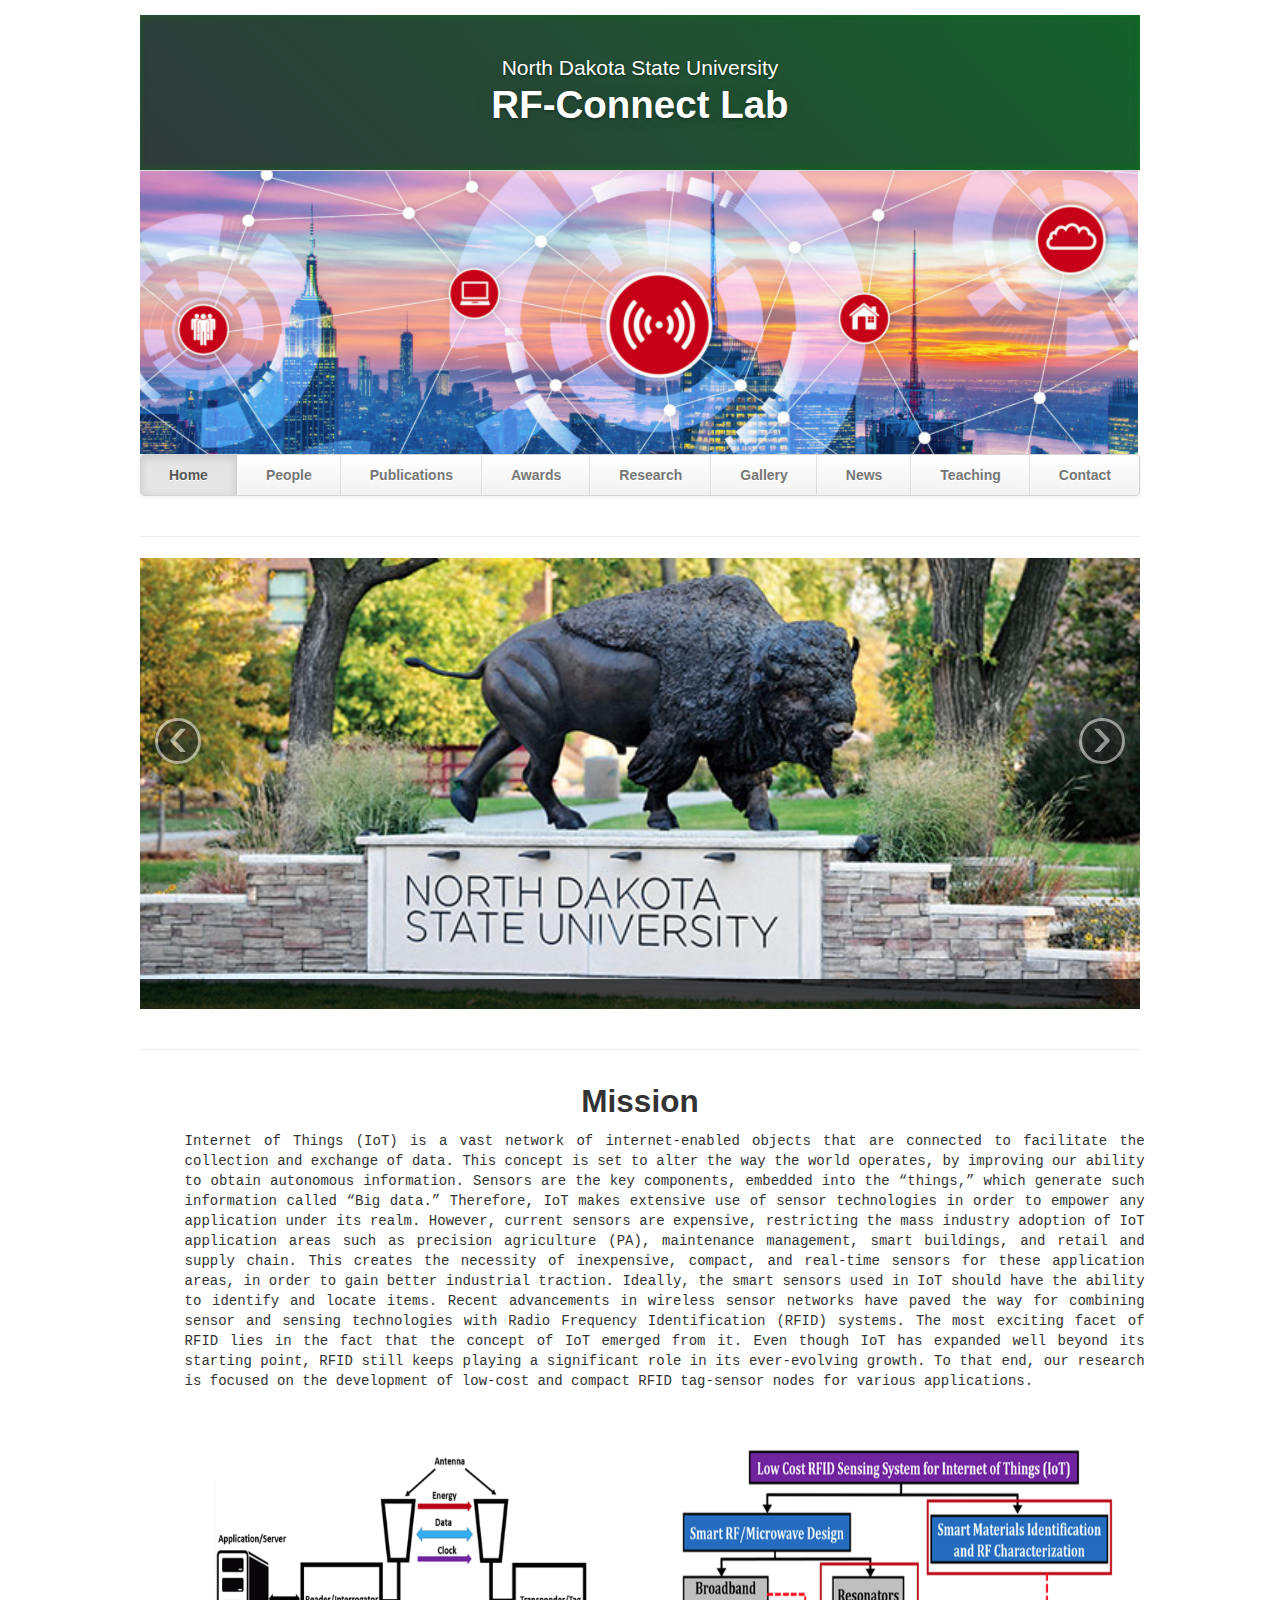
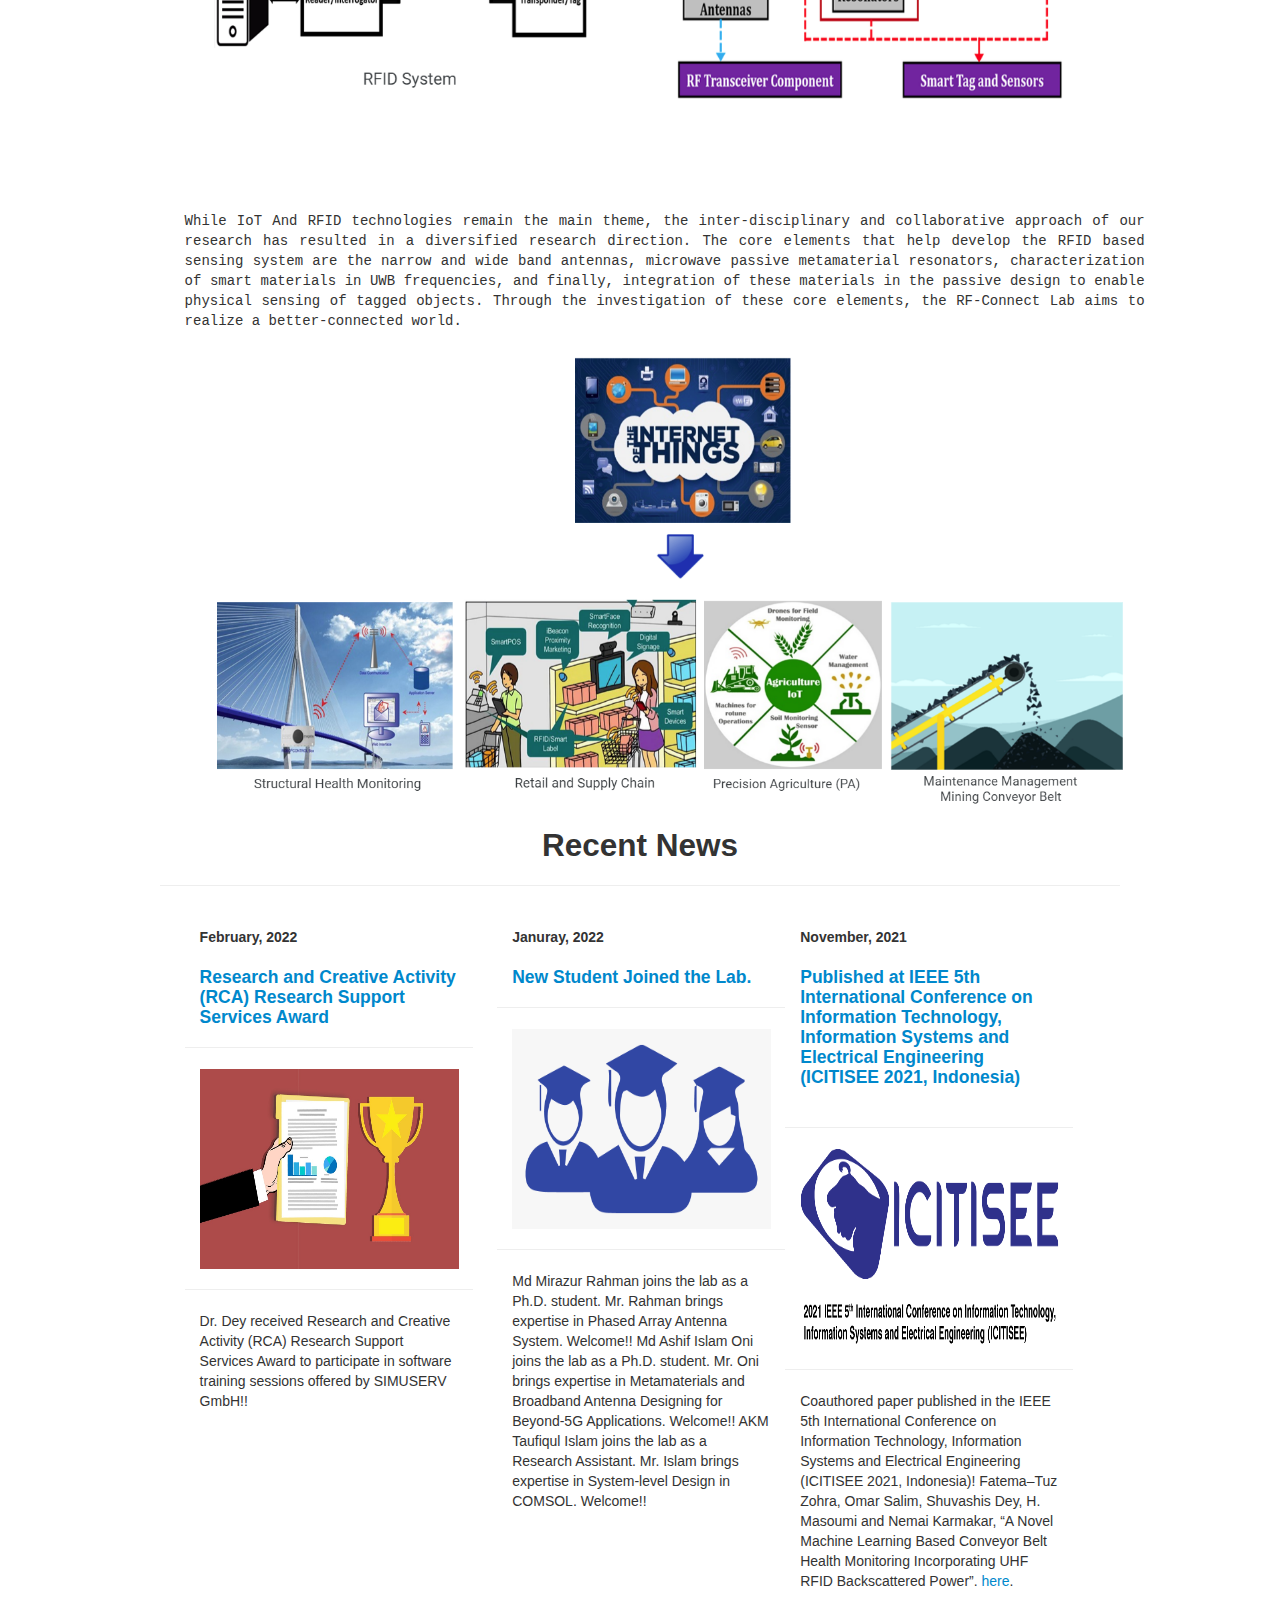
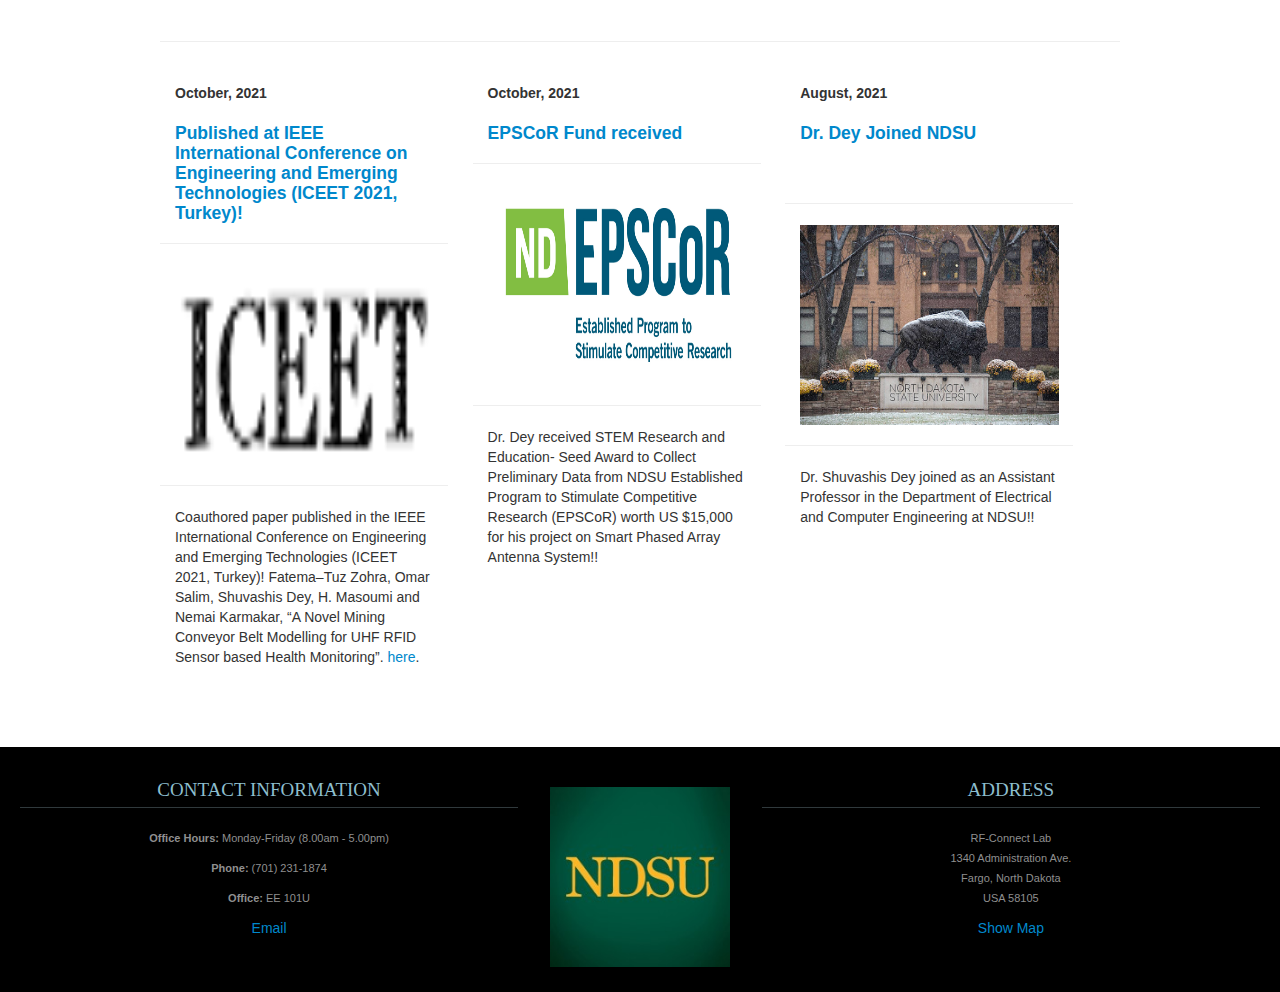
==== index.html @ 0580247c "header changed" ====
<!DOCTYPE html>
<html lang="en">
   <head>
      <meta charset="utf-8">
      <title>Rf-Connect Lab, NDSU - Home</title>
      <meta name="viewport" content="width=device-width, initial-scale=1.0">
      <meta name="description" content="Research Lab, Home, North Dakota State University">
      <meta name="author" content="">
      <!-- Le styles -->
      <link href="css/bootstrap.min.css" rel="stylesheet">
      <link href="css/bootstrap-responsive.min.css" rel="stylesheet">
      <link href="css/theme.css" rel="stylesheet">
      <link rel="stylesheet" href="css/style.css">
   </head>
   <body>
      <div class="container">
         <header class="jumbotron subhead" id="overview">
            <p class="lead"> North Dakota State University </p>
            <h1>RF-Connect Lab</h1>
         </header>
         <div class="masthead">
            <img src="img/iotCropped.png" class="img-fluid" alt="Responsive image">
            <div class="navbar">
               <div class="navbar-inner">
                  <div class="container">
                     <ul class="nav">
                        <li class="active"><a href="#">Home</a></li>
                        <li><a href="people.html">People</a></li>
                        <!-- <li><a href="research.html">Research</a></li> -->
                        <li><a href="publications.html">Publications</a></li>
                        <li><a href="awards.html">Awards</a></li>
                        <!-- <li><a href="gallery.html">Gallery</a></li>
                        <li><a href="news.html">News</a></li>
                        <li><a href="teaching.html">Teaching</a></li>
                        <li><a href="contact.html">Contact</a></li> -->
                        <li><a href="#">Research</a></li>
                        <!-- <li><a href="#">Publications</a></li> -->
                        <li><a href="#">Gallery</a></li>
                        <li><a href="#">News</a></li>
                        <li><a href="#">Teaching</a></li>
                        <li><a href="#">Contact</a></li>
                     </ul>
                  </div>
               </div>
            </div>
         </div>
         <div class="row-fluid">
            <div class="span12">
               <!-- <img src="img/iotCropped.png" class="img-fluid" alt="Responsive image"> -->
               <hr>
               <div id="main-carousel" class="carousel slide">
                  <div class="carousel-inner">
                     <div class="item active">
                        <img src="img/bisonstatue.jpg" class="carousel-image" alt="">                   
                        <div class="carousel-caption">
                           <!-- <h4>Welcome to the Velit Aliquet Sagittis University Research Laboratory</h4> -->
                           <!-- -->
                           <p></p>
                        </div>
                     </div>
                     <!-- <div class="item">

                        <img src="img/NDSU-1024x684.jpg" class="carousel-image" alt=""> 
                        <div class="carousel-caption">
                           <h4>Lab Photos</h4>
                           <p></p>
                        </div>
                     </div> -->
                     <!-- <div class="item">
                        <img src="img/5g.jpg" class="carousel-image" alt="">
                        <div class="carousel-caption">
                           <h4>Main Building Photo</h4>
                           <p></p>
                        </div>
                     </div> -->
                     <!-- <div class="item">
                        <img src="img/default.jpg" class="carousel-image" alt="">
                        <div class="carousel-caption">
                           <h4>Lab Photos</h4>
                           <p></p>
                        </div>
                     </div> -->
                  </div>
                  <a class="left carousel-control" href="#main-carousel" data-slide="prev">‹</a>
                  <a class="right carousel-control" href="#main-carousel" data-slide="next">›</a>
               </div>
            </div>
         </div>
         <hr>
         <div class="container-fluid">
            <div class="row-fluid marketing">
               <div class="row-fluid">
                  <h2 class="centered">Mission</h2>
               </div>
               <div class="span12" id="mission">
                  <p>
                     Internet of Things (IoT) is a vast network of internet-enabled objects that are connected to facilitate the collection and exchange of data. This concept is set to alter the way the world operates, by improving our ability to obtain autonomous information. Sensors are the key components, embedded into the “things,” which generate such information called “Big data.” Therefore, IoT makes extensive use of sensor technologies in order to empower any application under its realm. However, current sensors are expensive, restricting the mass industry adoption of IoT application areas such as precision agriculture (PA), maintenance management, smart buildings, and retail and supply chain. This creates the necessity of inexpensive, compact, and real-time sensors for these application areas, in order to gain better industrial traction. Ideally, the smart sensors used in IoT should have the ability to identify and locate items. Recent advancements in wireless sensor networks have paved the way for combining sensor and sensing technologies with Radio Frequency Identification (RFID) systems. The most exciting facet of RFID lies in the fact that the concept of IoT emerged from it. Even though IoT has expanded well beyond its starting point, RFID still keeps playing a significant role in its ever-evolving growth. To that end, our research is focused on the development of low-cost and compact RFID tag-sensor nodes for various applications. 
                  </p>
                  <img src="img/rfid.png" class="img-fluid" alt="Responsive image">
                  <p>
                     While IoT And RFID technologies remain the main theme, the inter-disciplinary and collaborative approach of our research has resulted in a diversified research direction. The core elements that help develop the RFID based sensing system are the narrow and wide band antennas, microwave passive metamaterial resonators, characterization of smart materials in UWB frequencies, and finally, integration of these materials in the passive design to enable physical sensing of tagged objects. Through the investigation of these core elements, the RF-Connect Lab aims to realize a better-connected world.  

                  </p>
                  <img src="img/iot1.png" class="img-fluid" alt="Responsive image">
                  <br/>
               </div>
               <div class="row-fluid">
                  <hr>
                  <h2 class="centered">Recent News</h2>
                  <hr>
               </div>
               <div class="span4 feature-item">
                  <h5> <span class="date"> February, 2022 </span> </h5>
                  <h4 class="feature-heading">
                     <a href="#">
                        Research and Creative Activity (RCA) Research Support Services Award
                     </a>
                     <br/>
                  </h4>
                  <hr>
                  <div class="centered">
                     <a href="#">
                     <img src="img/research.jpg" alt=""></a>
                  </div>
                  <hr>
                  <p>
                     Dr. Dey received Research and Creative Activity (RCA) Research Support Services Award to participate in software training sessions offered by SIMUSERV GmbH!!
                  </p>
                  <br/>
                  <br/>
               </div>
               <div class="span4 feature-item">
                  <h5> <span class="date">Januray, 2022</span> </h5>
                  <h4 class="feature-heading">
                     <a href="#">
                     New Student Joined the Lab.
                     </a>
                  </h4>
                  <hr>
                  <div class="centered">
                     <a href="#">
                     <img src="img/labstudents.png" alt="">
                     </a>
                  </div>
                  <hr>
                  <p>
                     Md Mirazur Rahman joins the lab as a Ph.D. student. Mr. Rahman brings expertise in Phased Array Antenna System. Welcome!!
Md Ashif Islam Oni joins the lab as a Ph.D. student. Mr. Oni brings expertise in Metamaterials and Broadband Antenna Designing for Beyond-5G Applications. Welcome!!
AKM Taufiqul Islam joins the lab as a Research Assistant. Mr. Islam brings expertise in System-level Design in COMSOL. Welcome!!

                  </p>
                  <br/>
               </div>
               <div class="row-fluid">
                  <div class="span4 feature-item">
                     <h5> <span class="date">November, 2021</span> </h5>
                     <h4 class="feature-heading">
                        <a href="https://doi.org/10.1109/ICITISEE53823.2021.9655974">
                        Published at IEEE 5th International Conference on Information Technology, Information Systems and Electrical Engineering (ICITISEE 2021, Indonesia)
                        <br/>
                        <br/>
                        </a>
                     </h4>
                     <hr>
                     <div class="centered">
                        <a href="https://doi.org/10.1109/ICITISEE53823.2021.9655974">
                        <img src="img/icitisee.png" alt=""></a>
                     </div>
                     <hr>
                     <p> 
                        Coauthored paper published in the IEEE 5th International Conference on Information Technology, Information Systems and Electrical Engineering (ICITISEE 2021, Indonesia)!
Fatema–Tuz Zohra, Omar Salim, Shuvashis Dey, H. Masoumi and Nemai Karmakar, “A Novel Machine Learning Based Conveyor Belt Health Monitoring Incorporating UHF RFID Backscattered Power”. 
 <a href="https://doi.org/10.1109/ICITISEE53823.2021.9655974">here</a>.
                     </p>
                     <br/>					
                  </div>
               </div>
               <hr>
            </div>
            <div class="row-fluid">
               <div class="span4 feature-item">
                  <h5> <span class="date">October, 2021</span> </h5>
                  <h4 class="feature-heading"><a href="https://doi.org/10.1109/ICEET53442.2021.9659730">Published at IEEE International Conference on Engineering and Emerging Technologies (ICEET 2021, Turkey)!</a></h4>
                  <hr>
                  <div class="centered">
                     <a href="https://doi.org/10.1109/ICEET53442.2021.9659730"><img src="img/iceetlogo.png" alt=""></a>
                  </div>
                  <hr>
                  <p>Coauthored paper published in the IEEE International Conference on Engineering and Emerging Technologies (ICEET 2021, Turkey)!
                     Fatema–Tuz Zohra, Omar Salim, Shuvashis Dey, H. Masoumi and Nemai Karmakar, “A Novel Mining Conveyor Belt Modelling for UHF RFID Sensor based Health Monitoring”. 
                     <a href="https://doi.org/10.1109/ICEET53442.2021.9659730">here</a>. </p>
                  <br/>
               </div>
               <div class="span4 feature-item">
                  <h5> <span class="date">October, 2021</span> </h5>
                  <h4 class="feature-heading"><a href="#">EPSCoR Fund received</a></h4>
                  <hr>
                  <div class="centered">
                     <a href="#"><img src="img/EPSCORLogoFullWhiteBorder.jpg" alt=""></a>
                  </div>
                  <hr>
                  <p>Dr. Dey received STEM Research and Education- Seed Award to Collect Preliminary Data from NDSU Established Program to Stimulate Competitive Research (EPSCoR) worth US $15,000 for his project on Smart Phased Array Antenna System!!</p>
               </div>
               <div class="span4 feature-item">
                  <h5> <span class="date">August, 2021</span> </h5>
                  <h4 class="feature-heading"><a href="https://www.ndsu.edu/ece/">Dr. Dey Joined NDSU<br/><br/><br/></a></h4>
                  <hr>
                  <div class="centered">
                     <a href="https://www.ndsu.edu/ece/"><img src="img/bison.jpg" alt=""></a>
                  </div>
                  <hr>
                  <p> Dr. Shuvashis Dey joined as an Assistant Professor in the Department of Electrical and Computer Engineering at NDSU!! </p>
                  <br/>
                  <br/>
                  <br/>
               </div>
            </div>
         </div>
      </div>
      <footer id="footer">
         <div class="container-fluid">
            <div class="row-fluid">
               <div class="span5">
                  <h3>Contact Information</h3>
                  <p><b>Office Hours: </b>Monday-Friday (8.00am - 5.00pm)</p>
                  <p><b>Phone: </b>(701) 231-1874</p>
                  <p><b>Office: </b>EE 101U</p>
                  <a href="mailto:shuvashis.dey@ndsu.edu">Email</a>
               </div>
               <div class="span2">
                  <a href="https://www.ndsu.edu/ece/"><img src = "img/ndsulogo.jfif" alt="research-lab-logo"/></a>
               </div>
               <div class="span5">
                  <h3>Address</h3>
                  <p>RF-Connect Lab<br>
                     1340 Administration Ave.<br>
                     Fargo, North Dakota<br>
                     USA 58105
                  </p>
                  <a href="https://goo.gl/maps/jKjZuaZNr27243os6">Show Map</a>
               </div>
            </div>
         </div>
      </footer>

      <!-- Javascript files -->
      <script src="js/jquery-1.9.1.min.js"></script>
      <script src="js/bootstrap.min.js"></script>
      <script> $('#main-carousel').carousel(); </script>
   </body>
</html>
---- css/theme.css ----
body {
	padding-top: 15px;
	padding-bottom: 0px;
}


/* Custom container */

.container {
	margin: 0 auto;
	max-width: 1000px;
}

.container>hr {
	margin: 20px 0
}


/* Customize the navbar links to be fill the entire space of the .navbar */

.navbar .navbar-inner {
	padding: 0
}

.navbar .nav {
	margin: 0;
	display: table;
	width: 100%;
}

.navbar .nav li {
	display: table-cell;
	width: 1%;
	float: none;
}

.navbar .nav li a {
	font-weight: bold;
	text-align: center;
	border-left: 1px solid rgba(255, 255, 255, .75);
	border-right: 1px solid rgba(0, 0, 0, .1);
}

.navbar .nav li:first-child a {
	border-left: 0;
	border-radius: 3px 0 0 3px;
}

.navbar .nav li:last-child a {
	border-right: 0;
	border-radius: 0 3px 3px 0;
}

body>.navbar {
	font-size: 13px
}


/* Change the docs' brand */

body>.navbar .brand {
	padding-right: 0;
	padding-left: 0;
	margin-left: 20px;
	float: right;
	font-weight: bold;
	color: #000;
	text-shadow: 0 1px 0 rgba(255, 255, 255, .1), 0 0 30px rgba(255, 255, 255, .125);
	-webkit-transition: all .2s linear;
	-moz-transition: all .2s linear;
	transition: all .2s linear;
}

body>.navbar .brand:hover {
	text-decoration: none;
	text-shadow: 0 1px 0 rgba(255, 255, 255, .1), 0 0 30px rgba(255, 255, 255, .4);
}


/* Sidenav for Docs
         -------------------------------------------------- */

@media screen and (max-width: 768px) {
	.bs-docs-sidenav {
		display: none !important;
	}
}

.bs-docs-sidenav {
	width: 228px;
	margin: 30px 0 0;
	padding: 0;
	background-color: #fff;
	-webkit-border-radius: 6px;
	-moz-border-radius: 6px;
	border-radius: 6px;
	-webkit-box-shadow: 0 1px 4px rgba(0, 0, 0, .065);
	-moz-box-shadow: 0 1px 4px rgba(0, 0, 0, .065);
	box-shadow: 0 1px 4px rgba(0, 0, 0, .065);
}

.bs-docs-sidenav>li>a {
	display: block;
	width: 200px;
	margin: 0 0 -1px;
	padding: 8px 14px;
	border: 1px solid #e5e5e5;
}

.bs-docs-sidenav>li>a.subhead {
	display: block;
	width: 168px;
	margin: 0 0 -1px;
	padding: 8px 30px;
	border: 1px solid #e5e5e5;
	font-size: 12px;
}

.bs-docs-sidenav>li:first-child>a {
	-webkit-border-radius: 6px 6px 0 0;
	-moz-border-radius: 6px 6px 0 0;
	border-radius: 6px 6px 0 0;
}

.bs-docs-sidenav>li:last-child>a {
	-webkit-border-radius: 0 0 6px 6px;
	-moz-border-radius: 0 0 6px 6px;
	border-radius: 0 0 6px 6px;
}

.bs-docs-sidenav>.active>a {
	position: relative;
	z-index: 2;
	padding: 9px 15px;
	border: 0;
	text-shadow: 0 1px 0 rgba(0, 0, 0, .15);
	-webkit-box-shadow: inset 1px 0 0 rgba(0, 0, 0, .1), inset -1px 0 0 rgba(0, 0, 0, .1);
	-moz-box-shadow: inset 1px 0 0 rgba(0, 0, 0, .1), inset -1px 0 0 rgba(0, 0, 0, .1);
	box-shadow: inset 1px 0 0 rgba(0, 0, 0, .1), inset -1px 0 0 rgba(0, 0, 0, .1);
}

.bs-docs-sidenav>li>a:hover {
	background-color: #f5f5f5
}

.bs-docs-sidenav a:hover .icon-chevron-right {
	opacity: .5
}

.bs-docs-sidenav.affix {
	top: 10px
}

.bs-docs-sidenav.affix-bottom {
	position: absolute;
	top: auto;
	bottom: 270px;
}


/* Responsive
         -------------------------------------------------- */

.affix {
	top: 0px
}

#media {
	margin-top: 70px
}

#media .header {
	margin-left: 0;
	margin-bottom: 56px;
	margin-top: 30px;
}

#media .post_row {
	margin-left: 0;
	margin-bottom: 40px;
}

#media .lastpost_row {
	margin-bottom: 0
}

#media .post_row .post {
	background: #fff;
	/*margin-left: 0;;
    margin-right: 20px;*/
	border-radius: 4px;
	box-shadow: 1px 1px 2px 0px #E0E0E0;
	width: 487px;
	height: 616px;
}

#media .post_row .last {
	margin-right: 0
}

#media .post_row .post .img {
	position: relative;
	text-align: center;
}

#media .post_row .post .img .date {
	background: #E8554E;
	position: absolute;
	padding: 2px 5px;
	top: 0;
	left: 11px;
}

#media .post_row .post .img .date p {
	color: #fff;
	font-size: 14px;
	font-weight: bold;
	font-style: italic;
	margin: 0;
}

#media .post_row .post .img img {
	height: 275px;
	width: 410px;
}

#media .post_row .post .text {
	margin: 18px auto 0;
	width: 83%;
}

#media .post_row .post .text h5 {
	margin: 0 0 8px 0;
	font-size: 20px;
	line-height: 23px;
}

#media .post_row .post .text h5 a {
	color: #333
}

#media .post_row .post .text span.date {
	color: #9F9F9F;
	display: block;
	margin-bottom: 12px;
	font-style: italic;
	font-size: 13px;
}

#media .post_row .post .text p {
	margin: 0;
	line-height: 21px;
	font-size: 14px;
}

#media .post_row .post .author_box {
	margin: 12px auto 20px;
	border-top: 1px solid #EDEDED;
	overflow: hidden;
	text-align: left;
	width: 85%;
	padding-top: 12px;
}

#media .post_row .post .author_box h6 {
	margin: 0 0 3px 0;
	font-size: 13px;
	line-height: 15px;
	font-style: italic;
	font-weight: normal;
	color: #B2B2B2;
}

#media .post_row .post .author_box p {
	color: #B2B2B2;
	font-style: italic;
	font-size: 13px;
	line-height: 14px;
	margin: 0;
}

#media .post_row .post .author_box img {
	float: right
}

#media .post_row .post a.plus_wrapper {
	width: 99%;
	text-align: center;
	background: #fff;
	display: none;
	border-radius: 0px 0px 4px 4px;
	padding: 6px 0px 2px;
	margin: 0 auto 1px;
}

#media .post_row .post a.plus_wrapper span {
	color: #1189D9;
	font-size: 30px;
	font-weight: bold;
}

#media .post_row .post:hover a.plus_wrapper {
	display: block
}

#media .post_row .post:hover {
	box-shadow: 0px 1px 5px 1px rgb(216, 216, 216)
}

#media .post_row .post:hover .text h5 a {
	color: #1189D9
}

.map .box_wrapp {
	position: absolute;
	margin: 15px auto;
	box-shadow: 0 0 7px 0 rgba(26, 26, 26, 0.4);
	padding: 30px 0 30px;
	background: white;
	border-radius: 4px;
	margin-top: 25px;
}

.map .box_wrapp .box_cont {
	margin: 30px auto;
	width: 76%;
}

.section-header {
	text-align: center;
	margin-bottom: 35px;
}

.section-header h1,
.title-text {
	font-weight: bold;
	font-size: 30px;
	margin: 12.5px 0;
	font-weight: 100;
	margin-bottom: 25px;
	line-height: 55px;
}

.feature-item:hover {
	box-shadow: 0px 1px 5px 1px rgb(216, 216, 216)
}

.feature-item img {
	margin-left: 15px;
	margin-right: 15px;
	max-width: 90%;
	height: 200px;
}

.feature-item h5 {
	margin-left: 15px;
	margin-right: 15px;
	margin-top: 20px;
	margin-bottom: 20px;
}

.feature-item p {
	margin-left: 15px;
	margin-right: 15px;
}

.feature-heading {
	margin-top: 20px;
	margin-bottom: 20px;
	margin-left: 15px;
	margin-right: 15px;
}

.feature-heading a:hover {
	text-decoration: none;
}

.feature-button {
	font-size: 16px;
	background-image: none;
	box-shadow: none;
	margin-bottom: 10px;
}

.centered {
	text-align: center;
}

.subhead {
	text-align: left;
	border-bottom: 1px solid #ddd;
}

.jumbotron {
	position: relative;
	padding: 45px 0px 35px 0px;
	color: #fff;
	text-align: center;
	text-shadow: 0 1px 3px rgba(0, 0, 0, .4), 0 0 30px rgba(0, 0, 0, .075);
	background: #08490d;
	background: -moz-linear-gradient(45deg, #30393C 0%, #15612c 100%);
	background: -webkit-gradient(linear, left bottom, right top, color-stop(0%, #30393C), color-stop(100%, #15612c));
	background: -webkit-linear-gradient(45deg, #30393C 0%, #15612c 100%);
	background: -o-linear-gradient(45deg, #30393C 0%, #15612c 100%);
	background: -ms-linear-gradient(45deg, #30393C 0%, #15612c 100%);
	background: linear-gradient(45deg, #30393C 0%, #15612c 100%) repeat;
	/* background-image: url("https://i.ibb.co/cFnv7Hr/iot.png"); */
	-webkit-box-shadow: inset 0 3px 7px rgba(0, 0, 0, .2), inset 0 -3px 7px rgba(10, 124, 6, 0.2);
	-moz-box-shadow: inset 0 3px 7px rgba(0, 0, 0, .2), inset 0 -3px 7px rgba(6, 173, 34, 0.2);
	box-shadow: inset 0 3px 7px rgba(11, 151, 7, 0.2), inset 0 -3px 7px rgba(6, 148, 6, 0.2);
}

.jumbotron:after {
	content: '';
	display: block;
	position: absolute;
	top: 0;
	right: 0;
	bottom: 0;
	left: 0;
	opacity: .4;
}

.lead {
	margin-bottom: 0px;
	font-size: 21px;
	font-weight: 200;
	line-height: 15px;
}

img.float-left {
	float: left;
	margin-top: 9px;
	margin-left: 0px;
	margin-right: 30px;
	margin-bottom: 12px;
}

img.float-right {
	float: right;
	margin-top: 9px;
	margin-right: 0px;
	margin-bottom: 12px;
	margin-left: 30px;
}

img.publications-thumb {
	width: 142px;
	height: 188px;
}

.caption {
	margin: 10px;
}

.responsive-video {
	position: relative;
	padding-bottom: 56.25%;
	padding-top: 60px;
	overflow: hidden;
}

.responsive-video iframe,
.responsive-video object,
.responsive-video embed {
	position: absolute;
	top: 0;
	left: 0;
	width: 93.5%;
	height: 93.5%;
}

.video-caption {
	margin: 10px;
}

.accordion {
	margin-bottom: 20px;
	margin-right: 40px;
}

.thumbnail>img.sponsor {
	width: 212px;
	height: 150px;
}

img.carousel-image {
	width: 100%;
}

li.publication {
	margin-bottom: 20px;
}

.page-header h3 a:hover {
	text-decoration: none;
}

iframe.map-frame {
	border: none;
	overflow: hidden;
	margin-top: 10px;
	margin-bottom: 10px;
	margin-left: 0px;
	margin-right: 0px;
	height: 550px;
	width: 100%;
}

ul.sponsors {
	margin-top: 40px;
	margin-bottom: 40px;
}

#footer {
	z-index: 10;
	margin-top: 50px;
	margin-bottom: 0px;
	padding-bottom: 25px;
	border-top-width: 8px;
	border-top-style: solid;
	border-top-color: #2F2F2F;
	background-color: #000000;
	border: 0;
	font-size: 100%;
	font: inherit;
	vertical-align: baseline;
	text-align: center;
}

#footer h3 {
	font-size: 19px;
	text-transform: uppercase;
	font-family: BebasNeueRegular;
	color: #8DBECE;
	border-bottom-width: 1px;
	border-bottom-style: solid;
	border-bottom-color: #30393C;
	line-height: 35px;
	margin-bottom: 20px;
	margin-top: 25px;
	font-weight: normal;
}

#footer a img {
	margin-top: 40px;
}

#footer p,
#footer address {
	color: #8F8F8F;
	font-size: 11px;
}
---- css/style.css ----
#mission {
    text-align: justify;
    text-justify: inter-word;
    font-family: "Lucida Console","Courier New", monospace;
  }

#people {
    text-align: justify;
    text-justify: inter-word;
    font-family: FreeMono, monospace;
    /* letter-spacing: 2px; */
  }
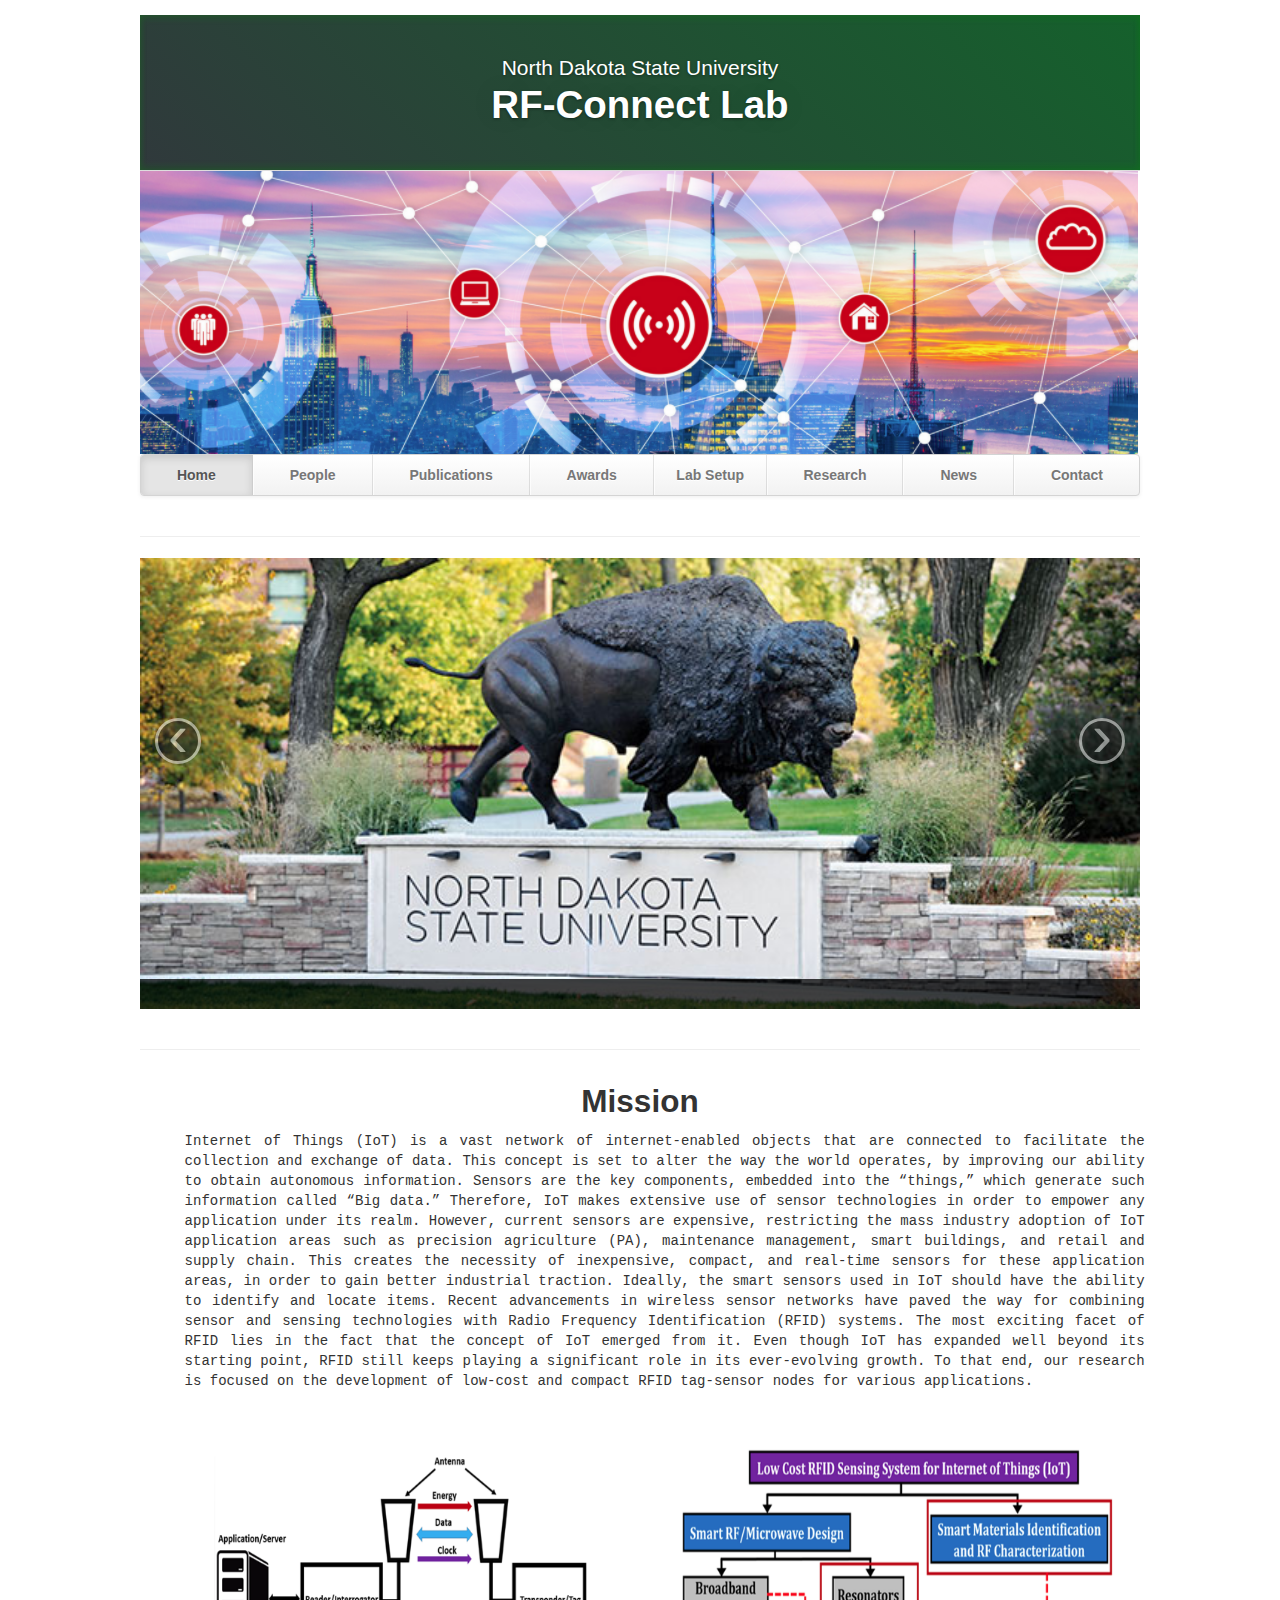
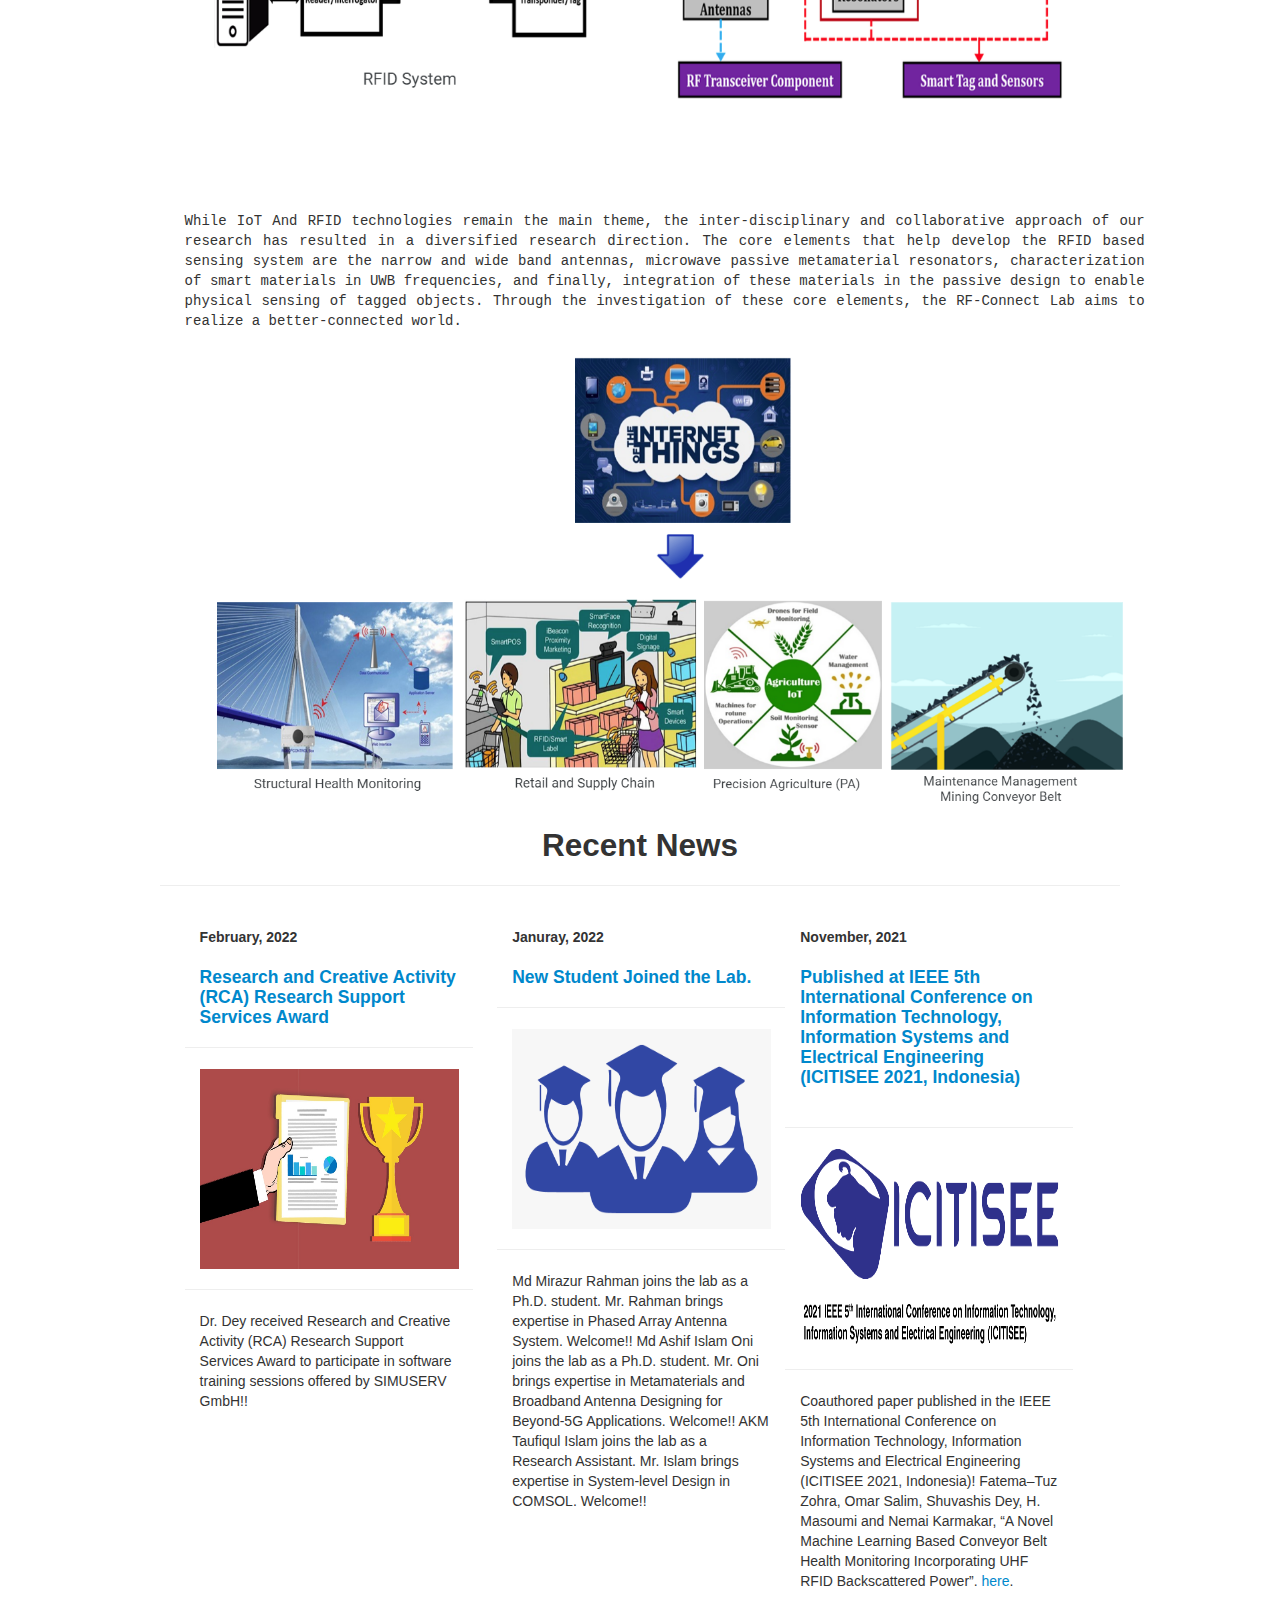
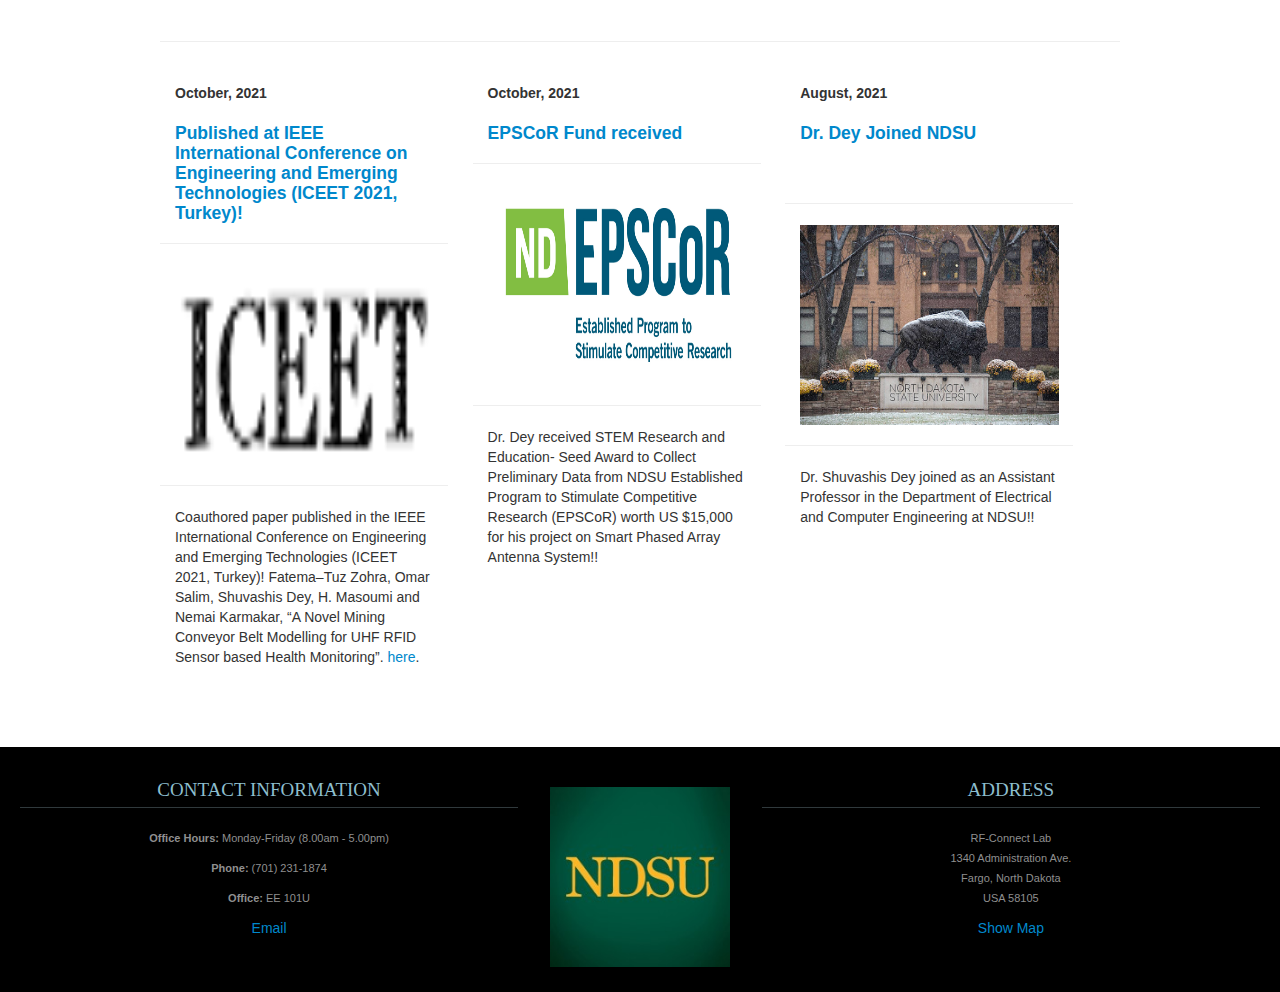
==== commit cf91be50: "lab setup page added" ====
--- a/index.html
+++ b/index.html
@@ -29,15 +29,16 @@
                         <!-- <li><a href="research.html">Research</a></li> -->
                         <li><a href="publications.html">Publications</a></li>
                         <li><a href="awards.html">Awards</a></li>
+                        <li><a href="equipments.html">Lab Setup</a></li>
                         <!-- <li><a href="gallery.html">Gallery</a></li>
                         <li><a href="news.html">News</a></li>
                         <li><a href="teaching.html">Teaching</a></li>
                         <li><a href="contact.html">Contact</a></li> -->
                         <li><a href="#">Research</a></li>
                         <!-- <li><a href="#">Publications</a></li> -->
-                        <li><a href="#">Gallery</a></li>
+                        <!-- <li><a href="#">Gallery</a></li> -->
                         <li><a href="#">News</a></li>
-                        <li><a href="#">Teaching</a></li>
+                        <!-- <li><a href="#">Teaching</a></li> -->
                         <li><a href="#">Contact</a></li>
                      </ul>
                   </div>
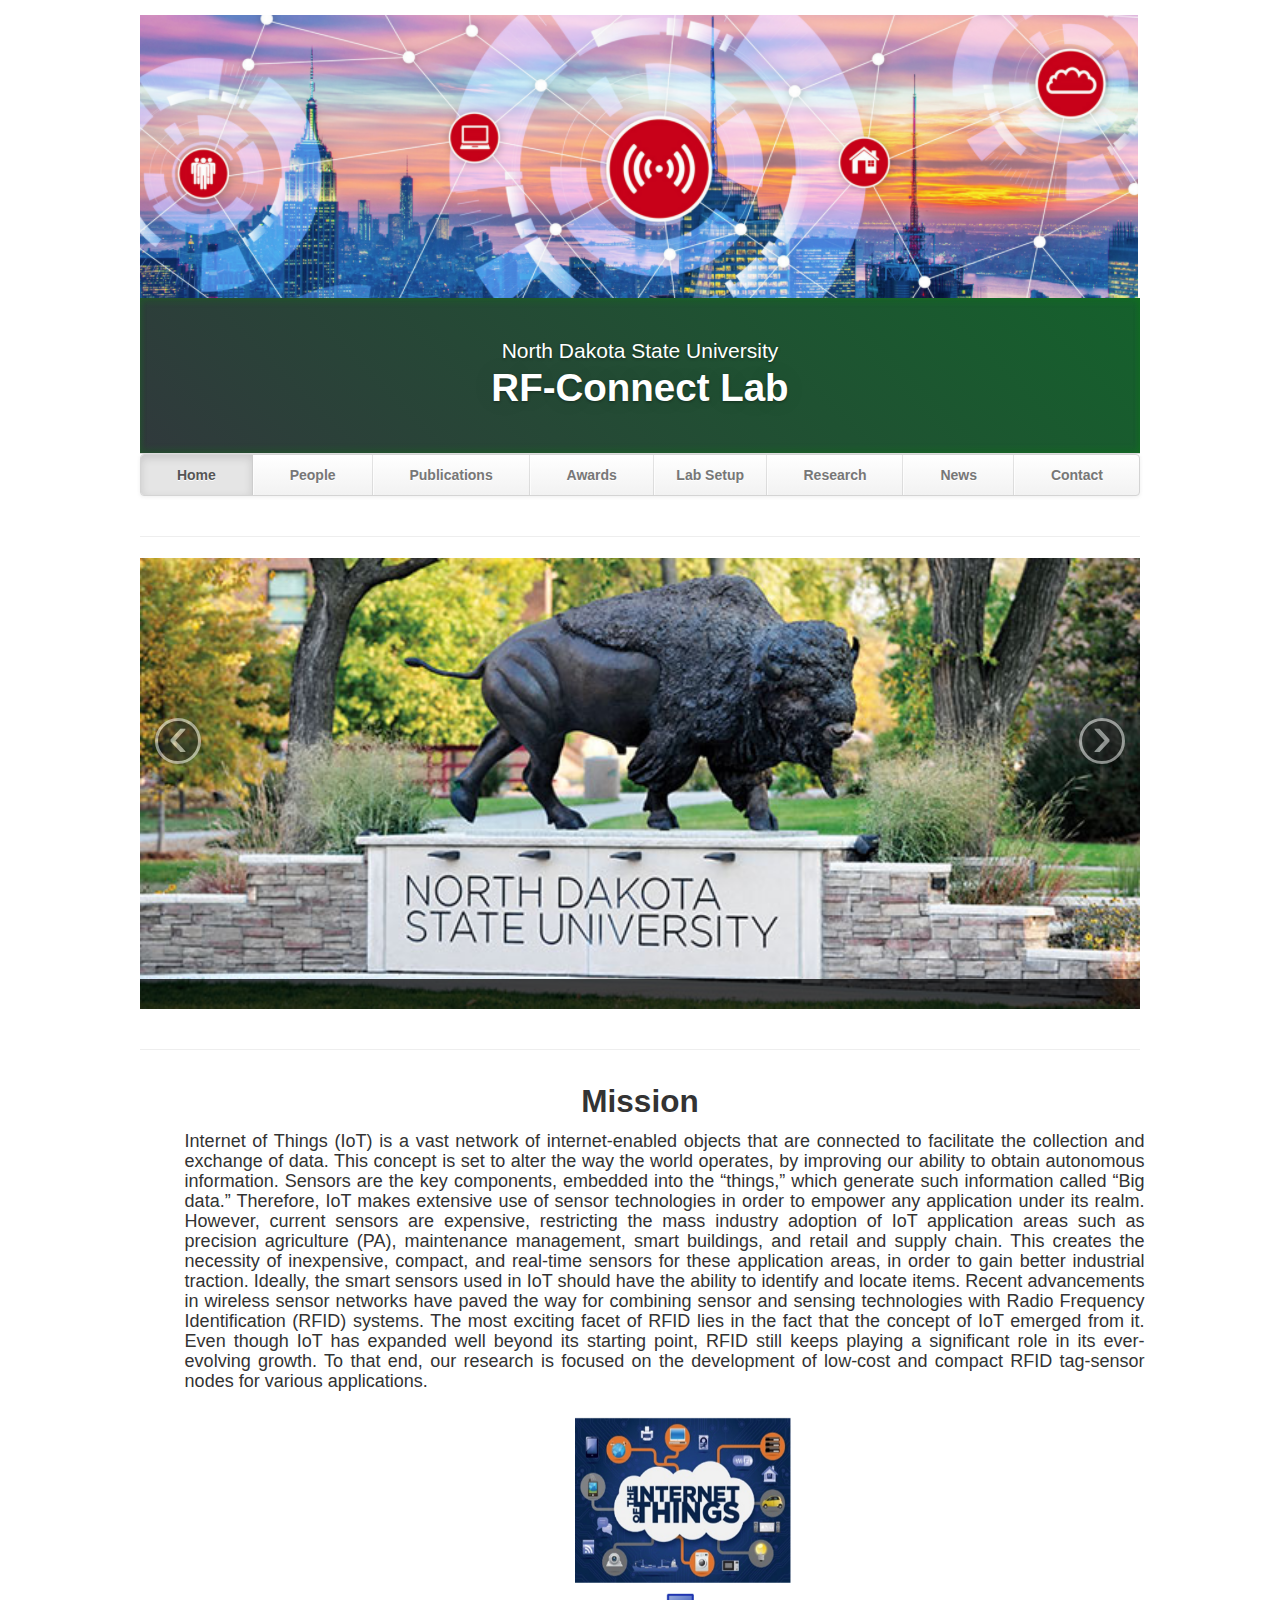
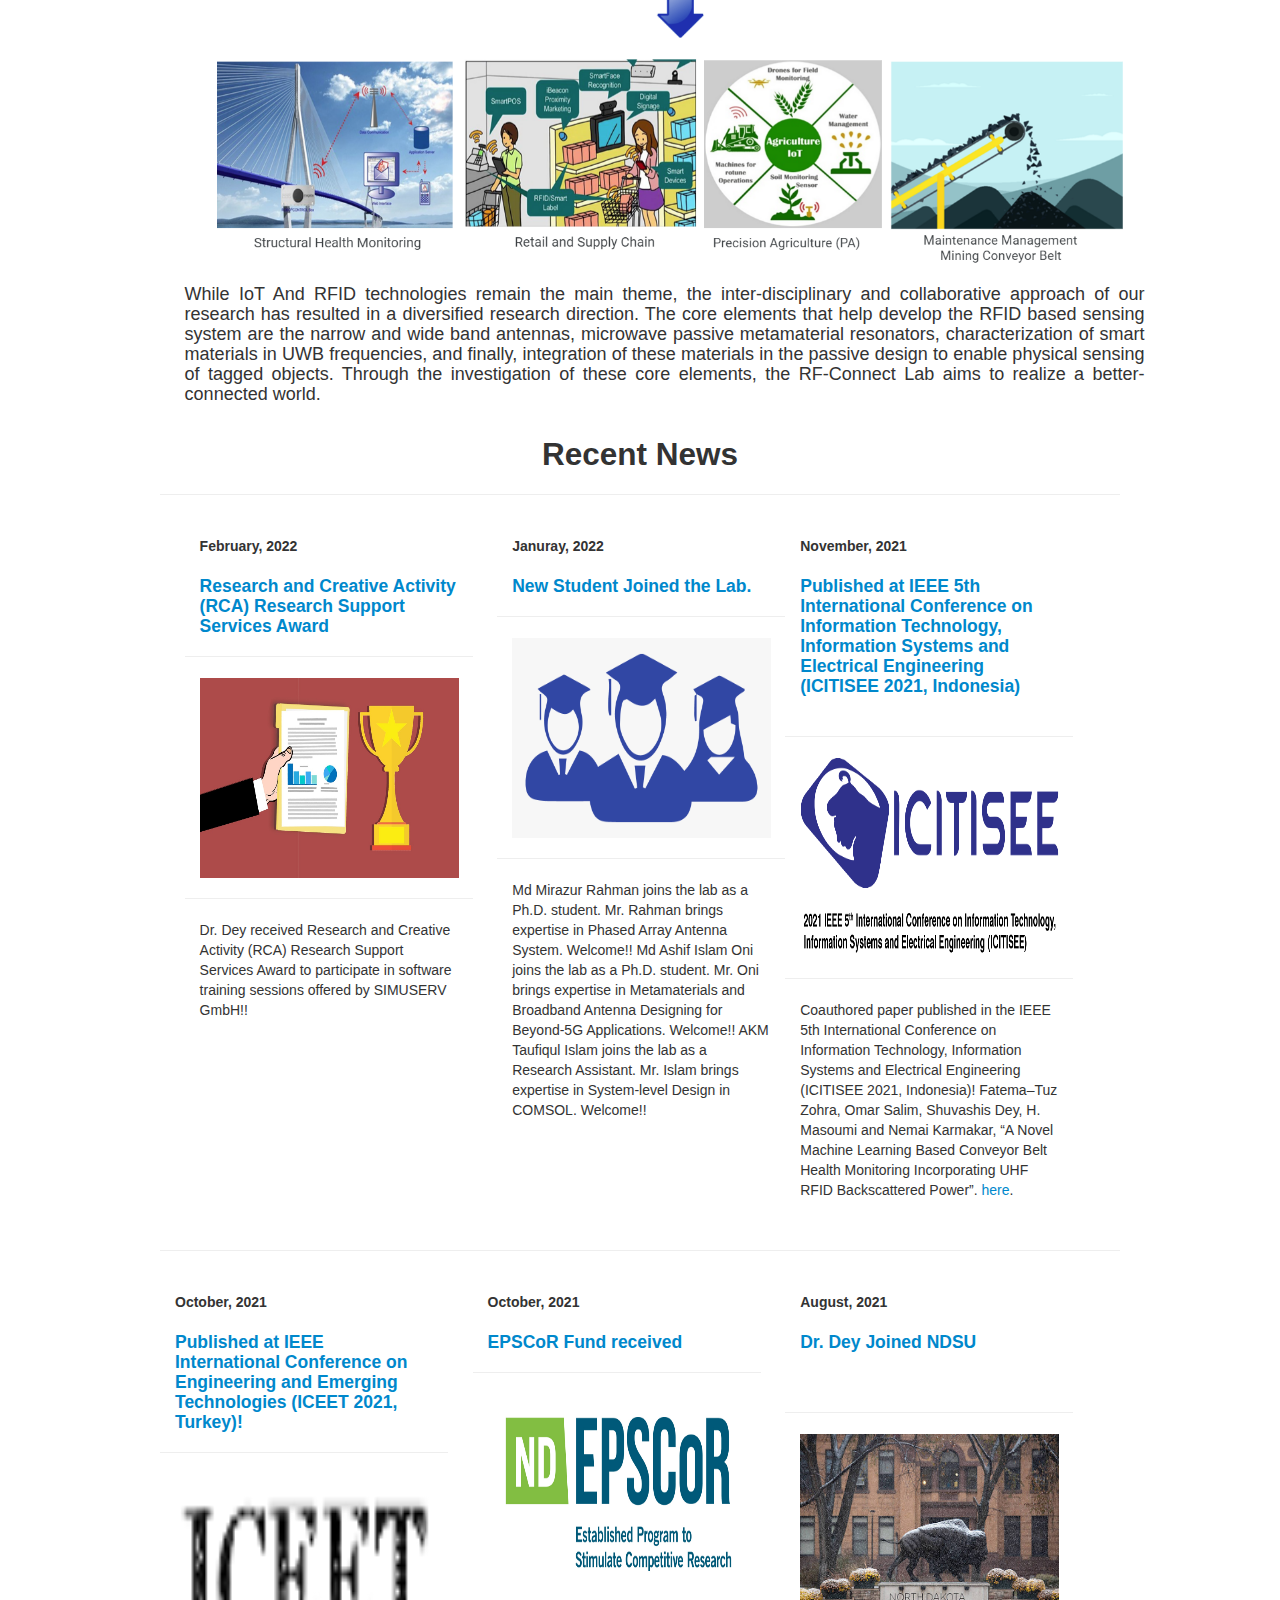
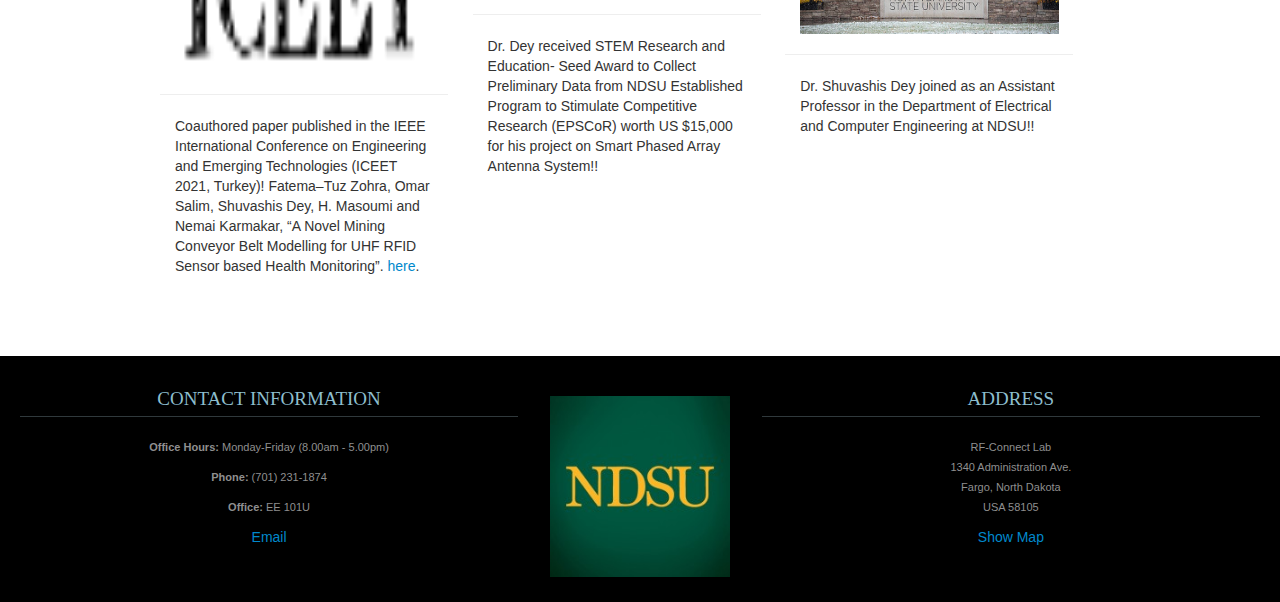
==== commit 9df84d85: "change style" ====
--- a/index.html
+++ b/index.html
@@ -14,12 +14,12 @@
    </head>
    <body>
       <div class="container">
+         <img src="img/iotCropped.png" class="img-fluid" alt="Responsive image">
          <header class="jumbotron subhead" id="overview">
             <p class="lead"> North Dakota State University </p>
             <h1>RF-Connect Lab</h1>
          </header>
          <div class="masthead">
-            <img src="img/iotCropped.png" class="img-fluid" alt="Responsive image">
             <div class="navbar">
                <div class="navbar-inner">
                   <div class="container">
@@ -97,12 +97,12 @@
                   <p>
                      Internet of Things (IoT) is a vast network of internet-enabled objects that are connected to facilitate the collection and exchange of data. This concept is set to alter the way the world operates, by improving our ability to obtain autonomous information. Sensors are the key components, embedded into the “things,” which generate such information called “Big data.” Therefore, IoT makes extensive use of sensor technologies in order to empower any application under its realm. However, current sensors are expensive, restricting the mass industry adoption of IoT application areas such as precision agriculture (PA), maintenance management, smart buildings, and retail and supply chain. This creates the necessity of inexpensive, compact, and real-time sensors for these application areas, in order to gain better industrial traction. Ideally, the smart sensors used in IoT should have the ability to identify and locate items. Recent advancements in wireless sensor networks have paved the way for combining sensor and sensing technologies with Radio Frequency Identification (RFID) systems. The most exciting facet of RFID lies in the fact that the concept of IoT emerged from it. Even though IoT has expanded well beyond its starting point, RFID still keeps playing a significant role in its ever-evolving growth. To that end, our research is focused on the development of low-cost and compact RFID tag-sensor nodes for various applications. 
                   </p>
-                  <img src="img/rfid.png" class="img-fluid" alt="Responsive image">
+                  <img src="img/iot1.png" class="img-fluid" alt="Responsive image">
                   <p>
                      While IoT And RFID technologies remain the main theme, the inter-disciplinary and collaborative approach of our research has resulted in a diversified research direction. The core elements that help develop the RFID based sensing system are the narrow and wide band antennas, microwave passive metamaterial resonators, characterization of smart materials in UWB frequencies, and finally, integration of these materials in the passive design to enable physical sensing of tagged objects. Through the investigation of these core elements, the RF-Connect Lab aims to realize a better-connected world.  
 
                   </p>
-                  <img src="img/iot1.png" class="img-fluid" alt="Responsive image">
+
                   <br/>
                </div>
                <div class="row-fluid">
--- a/css/style.css
+++ b/css/style.css
@@ -1,12 +1,13 @@
 #mission {
     text-align: justify;
     text-justify: inter-word;
-    font-family: "Lucida Console","Courier New", monospace;
+    font-family: Calibri, sans-serif;
+    font-size: large;
   }
 
 #people {
     text-align: justify;
     text-justify: inter-word;
-    font-family: FreeMono, monospace;
+    font-family: Calibri, sans-serif;
     /* letter-spacing: 2px; */
   }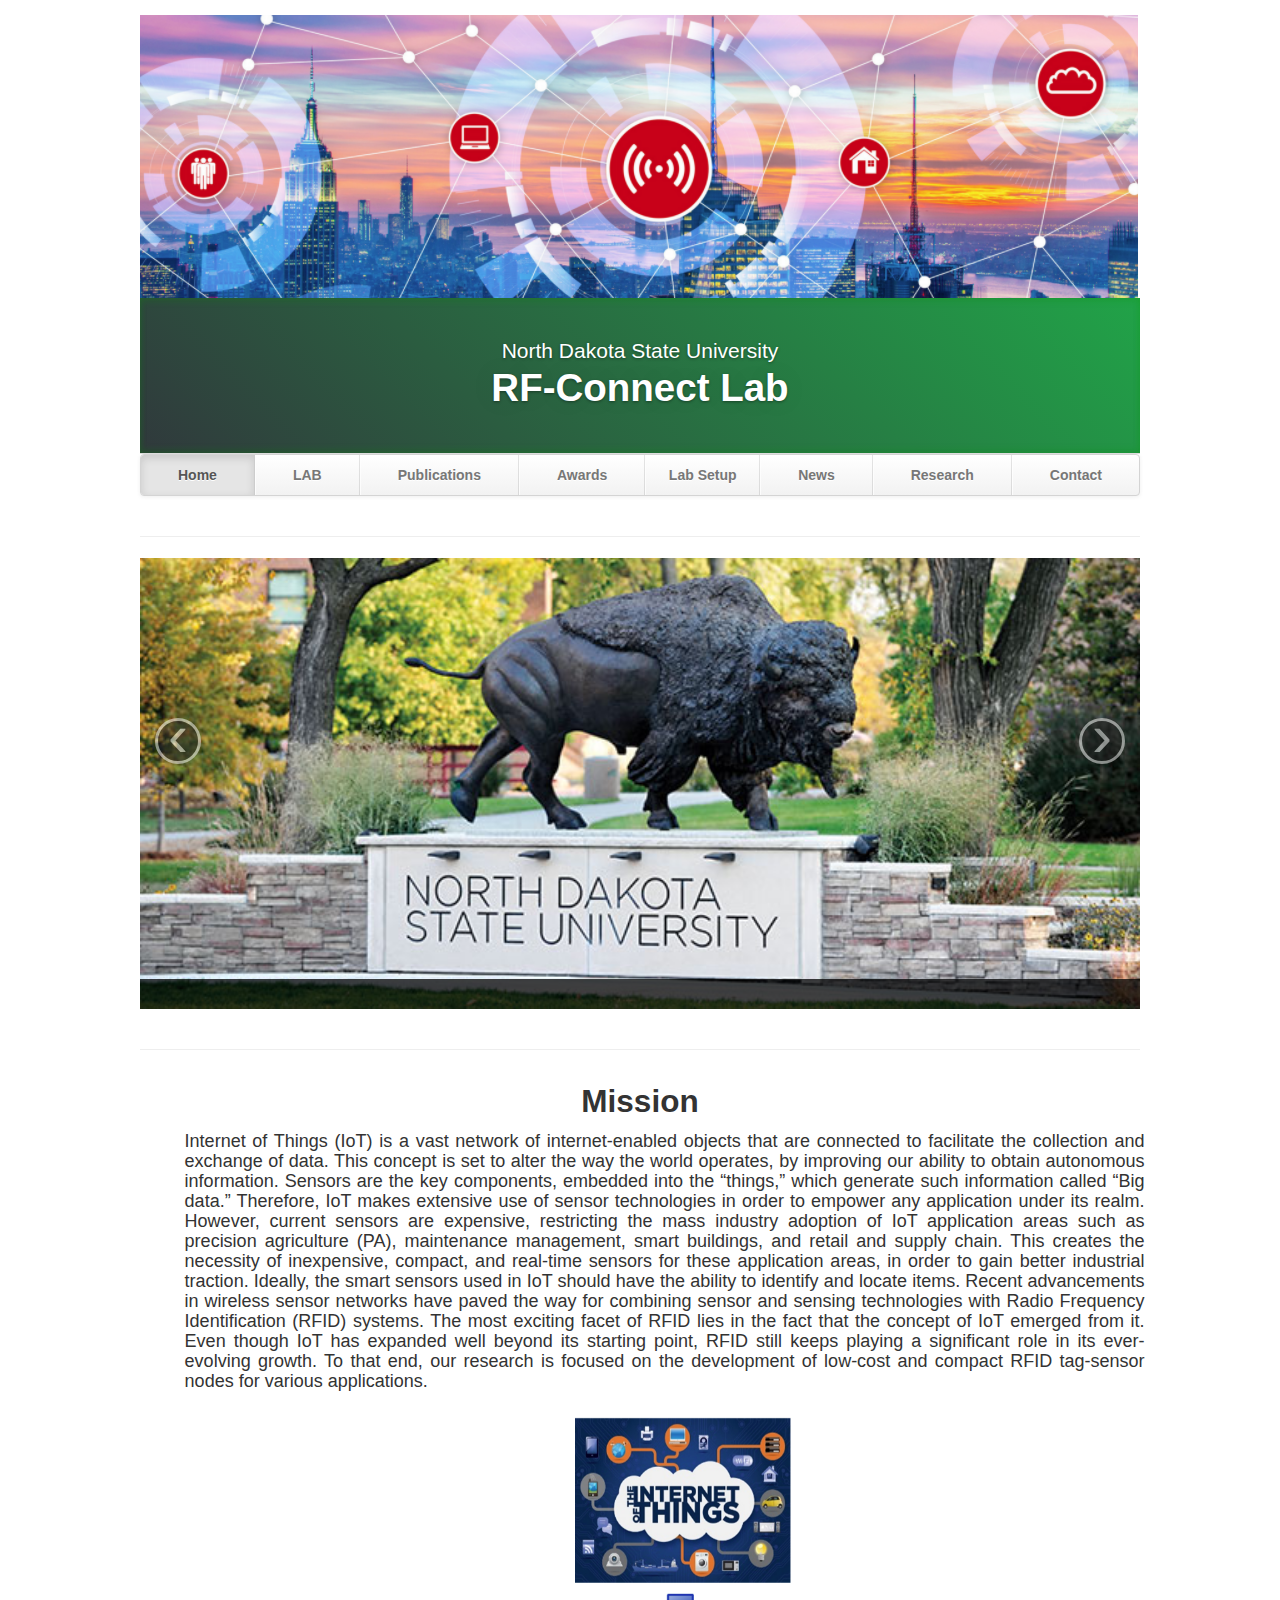
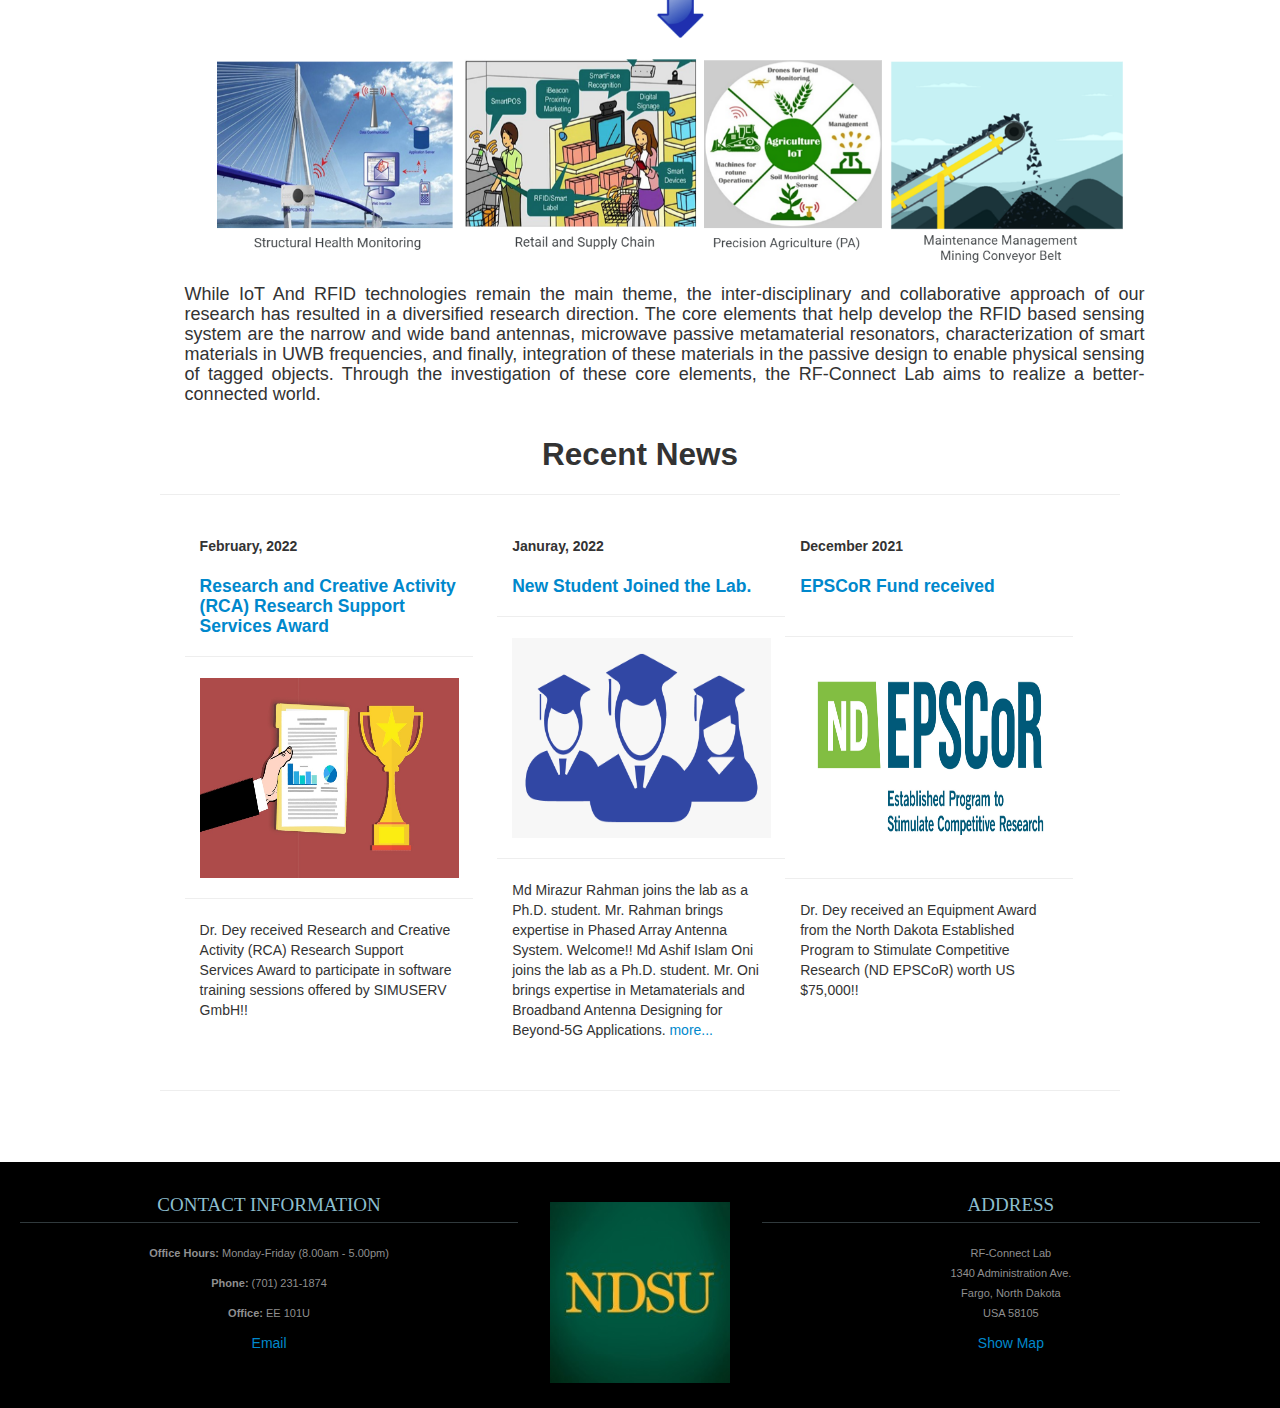
==== commit 0fe67539: "Update" ====
--- a/index.html
+++ b/index.html
@@ -5,12 +5,14 @@
       <title>Rf-Connect Lab, NDSU - Home</title>
       <meta name="viewport" content="width=device-width, initial-scale=1.0">
       <meta name="description" content="Research Lab, Home, North Dakota State University">
-      <meta name="author" content="">
+      <meta name="author" content="Wordh Ul Hasan">
       <!-- Le styles -->
       <link href="css/bootstrap.min.css" rel="stylesheet">
       <link href="css/bootstrap-responsive.min.css" rel="stylesheet">
       <link href="css/theme.css" rel="stylesheet">
       <link rel="stylesheet" href="css/style.css">
+      <!-- <link href="https://cdn.jsdelivr.net/npm/bootstrap@5.0.0-beta2/dist/css/bootstrap.min.css" rel="stylesheet" crossorigin="anonymous"> -->
+      <script src="https://cdn.jsdelivr.net/npm/bootstrap@5.0.0-beta2/dist/js/bootstrap.bundle.min.js"crossorigin="anonymous"></script>
    </head>
    <body>
       <div class="container">
@@ -23,21 +25,35 @@
             <div class="navbar">
                <div class="navbar-inner">
                   <div class="container">
+                     
                      <ul class="nav">
                         <li class="active"><a href="#">Home</a></li>
-                        <li><a href="people.html">People</a></li>
+                        <li class="nav-item dropdown" id="myDropdown">
+                           <a class="nav-link dropdown-toggle" data-bs-toggle="dropdown" href="people.html">LAB</a>
+                           <ul class="dropdown-menu">
+                              <li> <a class="dropdown-item" href="people.html"> People </a></li><br>
+                              <li> <a class="dropdown-item" href="#"> Join Our Lab </a></li>
+                           </ul>
+                        </li>
+                        <!-- <li class="nav-item dropdown">
+                           <a class="nav-link  dropdown-toggle" href="#" data-bs-toggle="dropdown">  Hover me  </a>
+                            <ul class="dropdown-menu">
+                             <li><a class="dropdown-item" href="#"> Submenu item 1</a></li>
+                             <li><a class="dropdown-item" href="#"> Submenu item 2 </a></li>
+                             <li><a class="dropdown-item" href="#"> Submenu item 3 </a></li>
+                            </ul>
+                        </li> -->
+                        <!-- <li><a href="people.html">People</a></li> -->
                         <!-- <li><a href="research.html">Research</a></li> -->
                         <li><a href="publications.html">Publications</a></li>
                         <li><a href="awards.html">Awards</a></li>
                         <li><a href="equipments.html">Lab Setup</a></li>
+                        <li><a href="news.html">News</a></li>
                         <!-- <li><a href="gallery.html">Gallery</a></li>
-                        <li><a href="news.html">News</a></li>
                         <li><a href="teaching.html">Teaching</a></li>
                         <li><a href="contact.html">Contact</a></li> -->
                         <li><a href="#">Research</a></li>
-                        <!-- <li><a href="#">Publications</a></li> -->
                         <!-- <li><a href="#">Gallery</a></li> -->
-                        <li><a href="#">News</a></li>
                         <!-- <li><a href="#">Teaching</a></li> -->
                         <li><a href="#">Contact</a></li>
                      </ul>
@@ -113,14 +129,14 @@
                <div class="span4 feature-item">
                   <h5> <span class="date"> February, 2022 </span> </h5>
                   <h4 class="feature-heading">
-                     <a href="#">
+                     <a href="news.html">
                         Research and Creative Activity (RCA) Research Support Services Award
                      </a>
                      <br/>
                   </h4>
                   <hr>
                   <div class="centered">
-                     <a href="#">
+                     <a href="news.html">
                      <img src="img/research.jpg" alt=""></a>
                   </div>
                   <hr>
@@ -133,88 +149,47 @@
                <div class="span4 feature-item">
                   <h5> <span class="date">Januray, 2022</span> </h5>
                   <h4 class="feature-heading">
-                     <a href="#">
+                     <a href="news.html">
                      New Student Joined the Lab.
                      </a>
                   </h4>
                   <hr>
                   <div class="centered">
-                     <a href="#">
+                     <a href="news.html">
                      <img src="img/labstudents.png" alt="">
                      </a>
                   </div>
                   <hr>
                   <p>
                      Md Mirazur Rahman joins the lab as a Ph.D. student. Mr. Rahman brings expertise in Phased Array Antenna System. Welcome!!
-Md Ashif Islam Oni joins the lab as a Ph.D. student. Mr. Oni brings expertise in Metamaterials and Broadband Antenna Designing for Beyond-5G Applications. Welcome!!
-AKM Taufiqul Islam joins the lab as a Research Assistant. Mr. Islam brings expertise in System-level Design in COMSOL. Welcome!!
+Md Ashif Islam Oni joins the lab as a Ph.D. student. Mr. Oni brings expertise in Metamaterials and Broadband Antenna Designing for Beyond-5G Applications. <a href="news.html">more...</a>
 
                   </p>
                   <br/>
                </div>
                <div class="row-fluid">
                   <div class="span4 feature-item">
-                     <h5> <span class="date">November, 2021</span> </h5>
+                     <h5> <span class="date">December 2021</span> </h5>
                      <h4 class="feature-heading">
-                        <a href="https://doi.org/10.1109/ICITISEE53823.2021.9655974">
-                        Published at IEEE 5th International Conference on Information Technology, Information Systems and Electrical Engineering (ICITISEE 2021, Indonesia)
+                        <a href="news.html">
+                           EPSCoR Fund received
                         <br/>
                         <br/>
                         </a>
                      </h4>
                      <hr>
                      <div class="centered">
-                        <a href="https://doi.org/10.1109/ICITISEE53823.2021.9655974">
-                        <img src="img/icitisee.png" alt=""></a>
+                        <a href="news.html">
+                        <img src="img/EPSCORLogoFullWhiteBorder.jpg" alt=""></a>
                      </div>
                      <hr>
                      <p> 
-                        Coauthored paper published in the IEEE 5th International Conference on Information Technology, Information Systems and Electrical Engineering (ICITISEE 2021, Indonesia)!
-Fatema–Tuz Zohra, Omar Salim, Shuvashis Dey, H. Masoumi and Nemai Karmakar, “A Novel Machine Learning Based Conveyor Belt Health Monitoring Incorporating UHF RFID Backscattered Power”. 
- <a href="https://doi.org/10.1109/ICITISEE53823.2021.9655974">here</a>.
+                        Dr. Dey received an Equipment Award from the North Dakota Established Program to Stimulate Competitive Research (ND EPSCoR) worth US $75,000!!
                      </p>
                      <br/>					
                   </div>
                </div>
                <hr>
-            </div>
-            <div class="row-fluid">
-               <div class="span4 feature-item">
-                  <h5> <span class="date">October, 2021</span> </h5>
-                  <h4 class="feature-heading"><a href="https://doi.org/10.1109/ICEET53442.2021.9659730">Published at IEEE International Conference on Engineering and Emerging Technologies (ICEET 2021, Turkey)!</a></h4>
-                  <hr>
-                  <div class="centered">
-                     <a href="https://doi.org/10.1109/ICEET53442.2021.9659730"><img src="img/iceetlogo.png" alt=""></a>
-                  </div>
-                  <hr>
-                  <p>Coauthored paper published in the IEEE International Conference on Engineering and Emerging Technologies (ICEET 2021, Turkey)!
-                     Fatema–Tuz Zohra, Omar Salim, Shuvashis Dey, H. Masoumi and Nemai Karmakar, “A Novel Mining Conveyor Belt Modelling for UHF RFID Sensor based Health Monitoring”. 
-                     <a href="https://doi.org/10.1109/ICEET53442.2021.9659730">here</a>. </p>
-                  <br/>
-               </div>
-               <div class="span4 feature-item">
-                  <h5> <span class="date">October, 2021</span> </h5>
-                  <h4 class="feature-heading"><a href="#">EPSCoR Fund received</a></h4>
-                  <hr>
-                  <div class="centered">
-                     <a href="#"><img src="img/EPSCORLogoFullWhiteBorder.jpg" alt=""></a>
-                  </div>
-                  <hr>
-                  <p>Dr. Dey received STEM Research and Education- Seed Award to Collect Preliminary Data from NDSU Established Program to Stimulate Competitive Research (EPSCoR) worth US $15,000 for his project on Smart Phased Array Antenna System!!</p>
-               </div>
-               <div class="span4 feature-item">
-                  <h5> <span class="date">August, 2021</span> </h5>
-                  <h4 class="feature-heading"><a href="https://www.ndsu.edu/ece/">Dr. Dey Joined NDSU<br/><br/><br/></a></h4>
-                  <hr>
-                  <div class="centered">
-                     <a href="https://www.ndsu.edu/ece/"><img src="img/bison.jpg" alt=""></a>
-                  </div>
-                  <hr>
-                  <p> Dr. Shuvashis Dey joined as an Assistant Professor in the Department of Electrical and Computer Engineering at NDSU!! </p>
-                  <br/>
-                  <br/>
-                  <br/>
-               </div>
             </div>
          </div>
       </div>
--- a/css/theme.css
+++ b/css/theme.css
@@ -398,12 +398,12 @@
 	text-align: center;
 	text-shadow: 0 1px 3px rgba(0, 0, 0, .4), 0 0 30px rgba(0, 0, 0, .075);
 	background: #08490d;
-	background: -moz-linear-gradient(45deg, #30393C 0%, #15612c 100%);
-	background: -webkit-gradient(linear, left bottom, right top, color-stop(0%, #30393C), color-stop(100%, #15612c));
-	background: -webkit-linear-gradient(45deg, #30393C 0%, #15612c 100%);
-	background: -o-linear-gradient(45deg, #30393C 0%, #15612c 100%);
-	background: -ms-linear-gradient(45deg, #30393C 0%, #15612c 100%);
-	background: linear-gradient(45deg, #30393C 0%, #15612c 100%) repeat;
+	background: -moz-linear-gradient(45deg, #30393C 0%, #21a348 100%);
+	background: -webkit-gradient(linear, left bottom, right top, color-stop(0%, #30393C), color-stop(100%, #21a348));
+	background: -webkit-linear-gradient(45deg, #30393C 0%, #21a348 100%);
+	background: -o-linear-gradient(45deg, #30393C 0%, #21a348 100%);
+	background: -ms-linear-gradient(45deg, #30393C 0%, #21a348 100%);
+	background: linear-gradient(45deg, #30393C 0%, #21a348 100%) repeat;
 	/* background-image: url("https://i.ibb.co/cFnv7Hr/iot.png"); */
 	-webkit-box-shadow: inset 0 3px 7px rgba(0, 0, 0, .2), inset 0 -3px 7px rgba(10, 124, 6, 0.2);
 	-moz-box-shadow: inset 0 3px 7px rgba(0, 0, 0, .2), inset 0 -3px 7px rgba(6, 173, 34, 0.2);
--- a/css/style.css
+++ b/css/style.css
@@ -10,4 +10,11 @@
     text-justify: inter-word;
     font-family: Calibri, sans-serif;
     /* letter-spacing: 2px; */
-  }+  }
+
+  @media all and (min-width: 992px) {
+    .navbar .nav-item .dropdown-menu{ display: none; }
+    .navbar .nav-item:hover .nav-link{   }
+    .navbar .nav-item:hover .dropdown-menu{ display: block; }
+    .navbar .nav-item .dropdown-menu{ margin-top:0; }
+  }	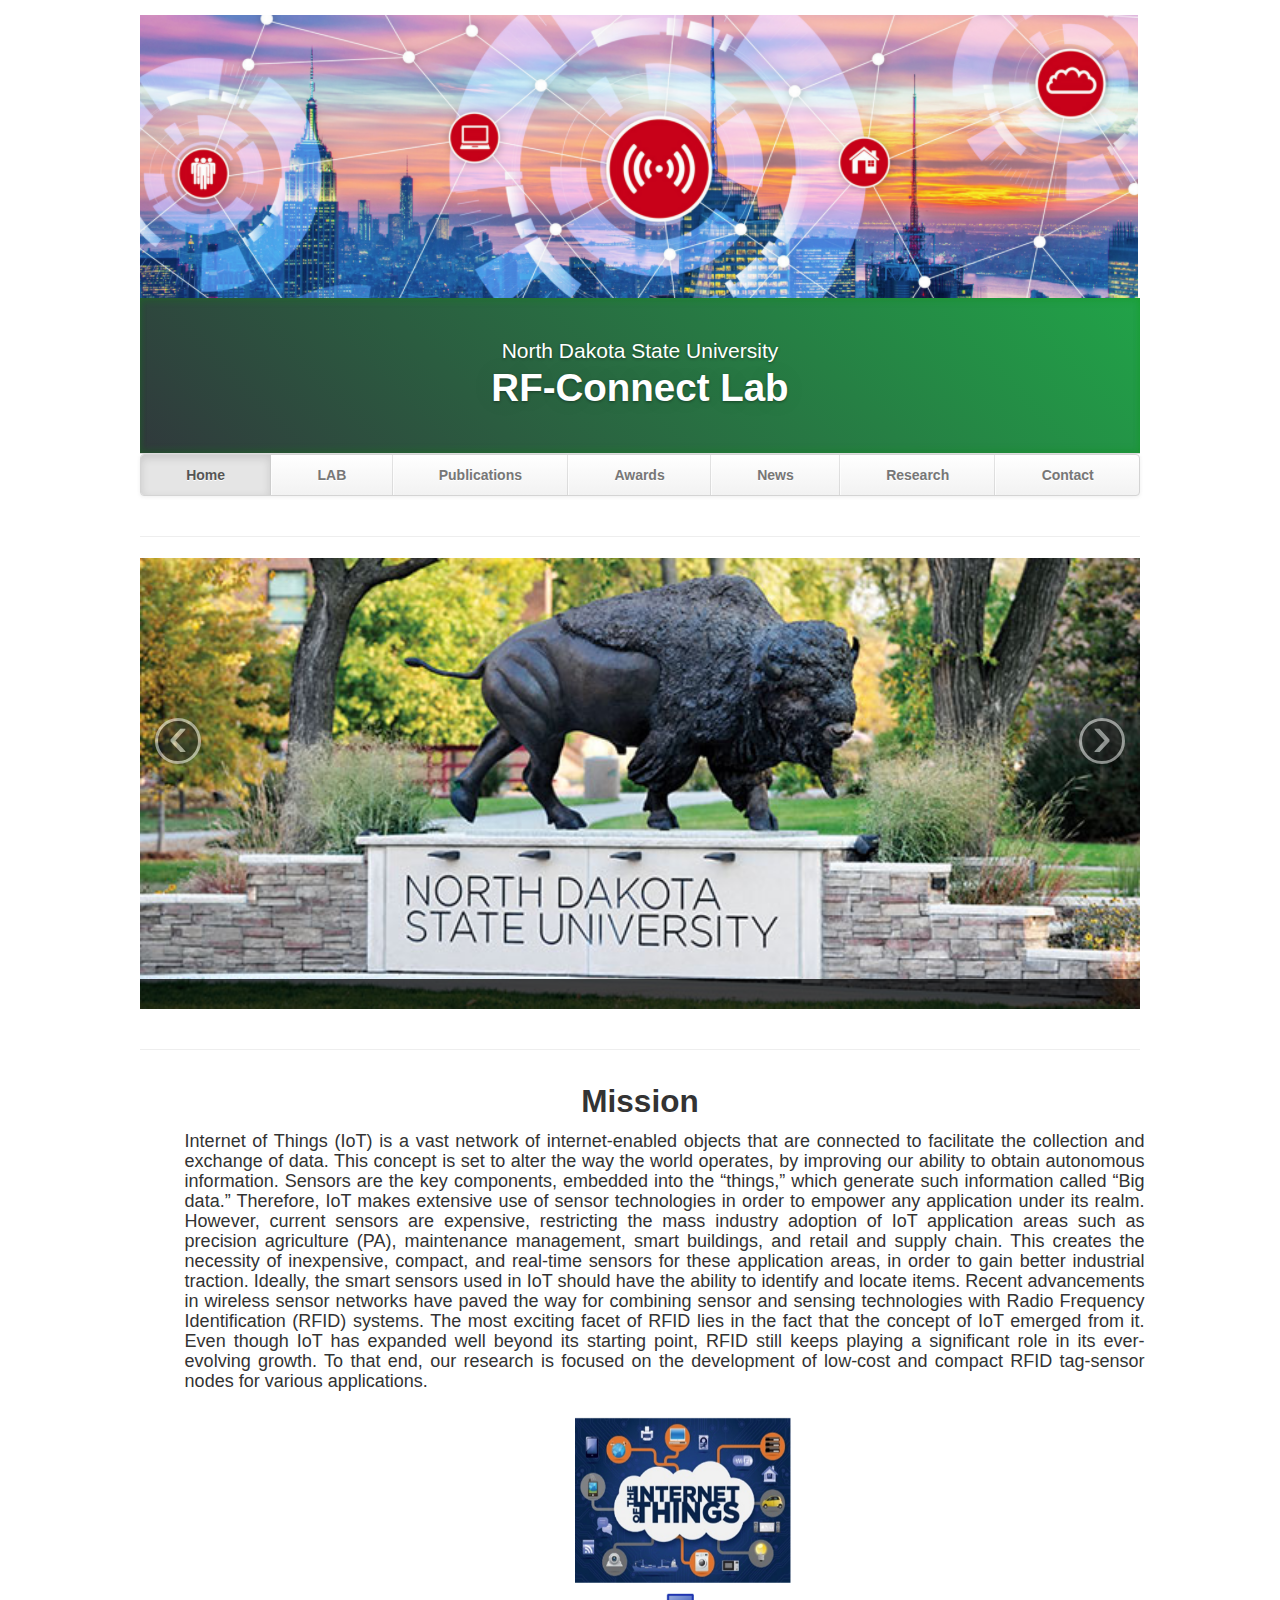
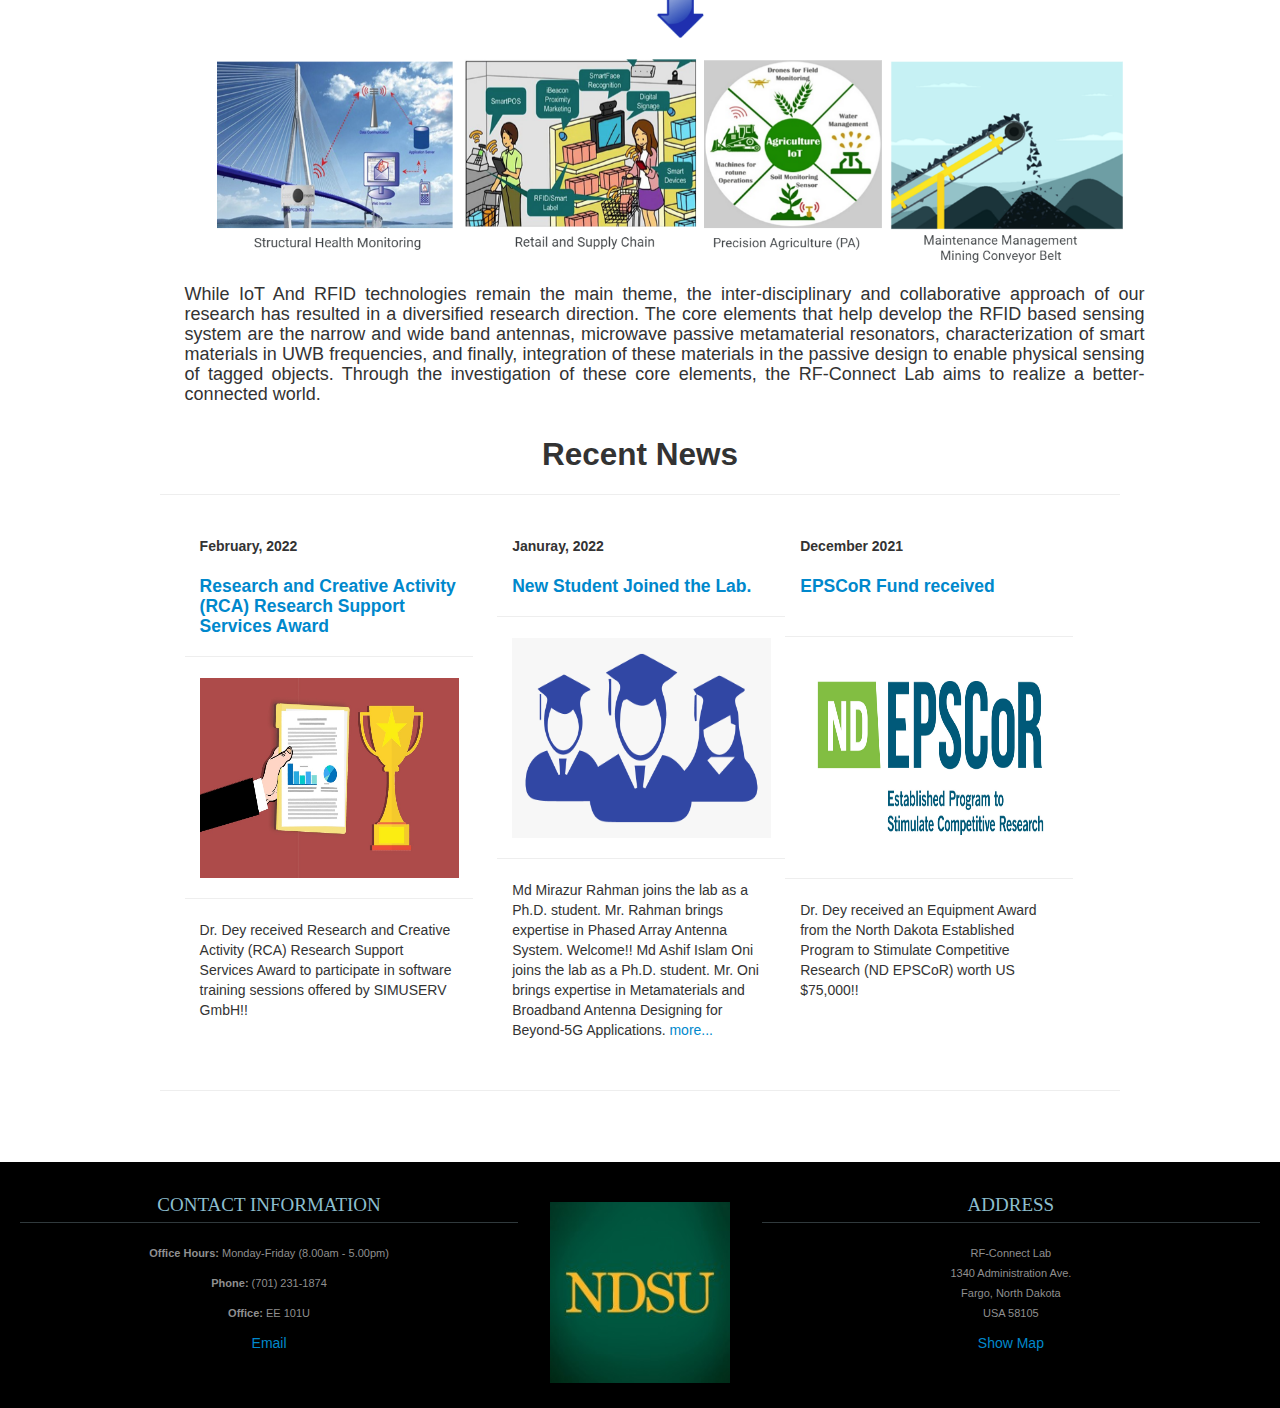
==== commit 1a5de9b5: "update navbar" ====
--- a/index.html
+++ b/index.html
@@ -32,7 +32,8 @@
                            <a class="nav-link dropdown-toggle" data-bs-toggle="dropdown" href="people.html">LAB</a>
                            <ul class="dropdown-menu">
                               <li> <a class="dropdown-item" href="people.html"> People </a></li><br>
-                              <li> <a class="dropdown-item" href="#"> Join Our Lab </a></li>
+                              <li> <a class="dropdown-item" href="join.html"> Join Our Lab </a></li><br>
+                              <li> <a class="dropdown-item" href="equipments.html"> Lab Setup </a></li>                     
                            </ul>
                         </li>
                         <!-- <li class="nav-item dropdown">
@@ -47,7 +48,7 @@
                         <!-- <li><a href="research.html">Research</a></li> -->
                         <li><a href="publications.html">Publications</a></li>
                         <li><a href="awards.html">Awards</a></li>
-                        <li><a href="equipments.html">Lab Setup</a></li>
+                        <!-- <li><a href="equipments.html">Lab Setup</a></li> -->
                         <li><a href="news.html">News</a></li>
                         <!-- <li><a href="gallery.html">Gallery</a></li>
                         <li><a href="teaching.html">Teaching</a></li>
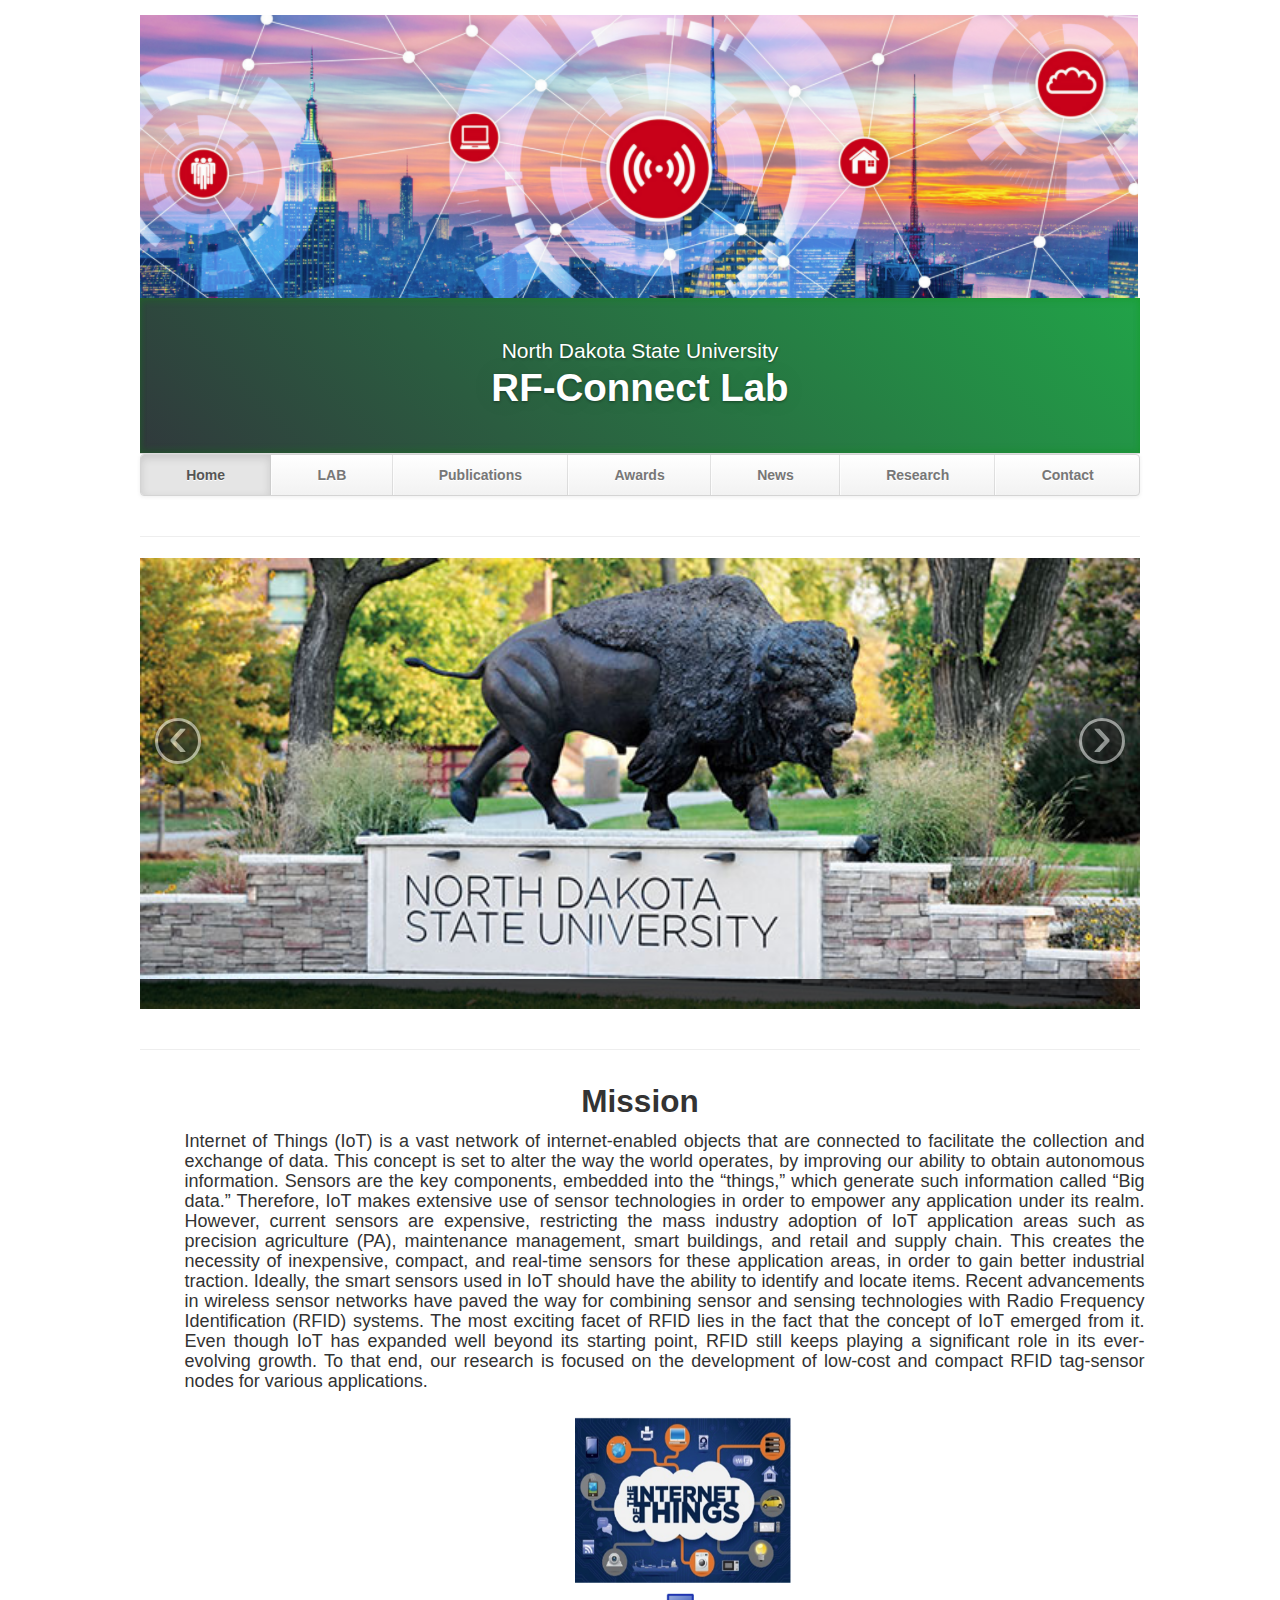
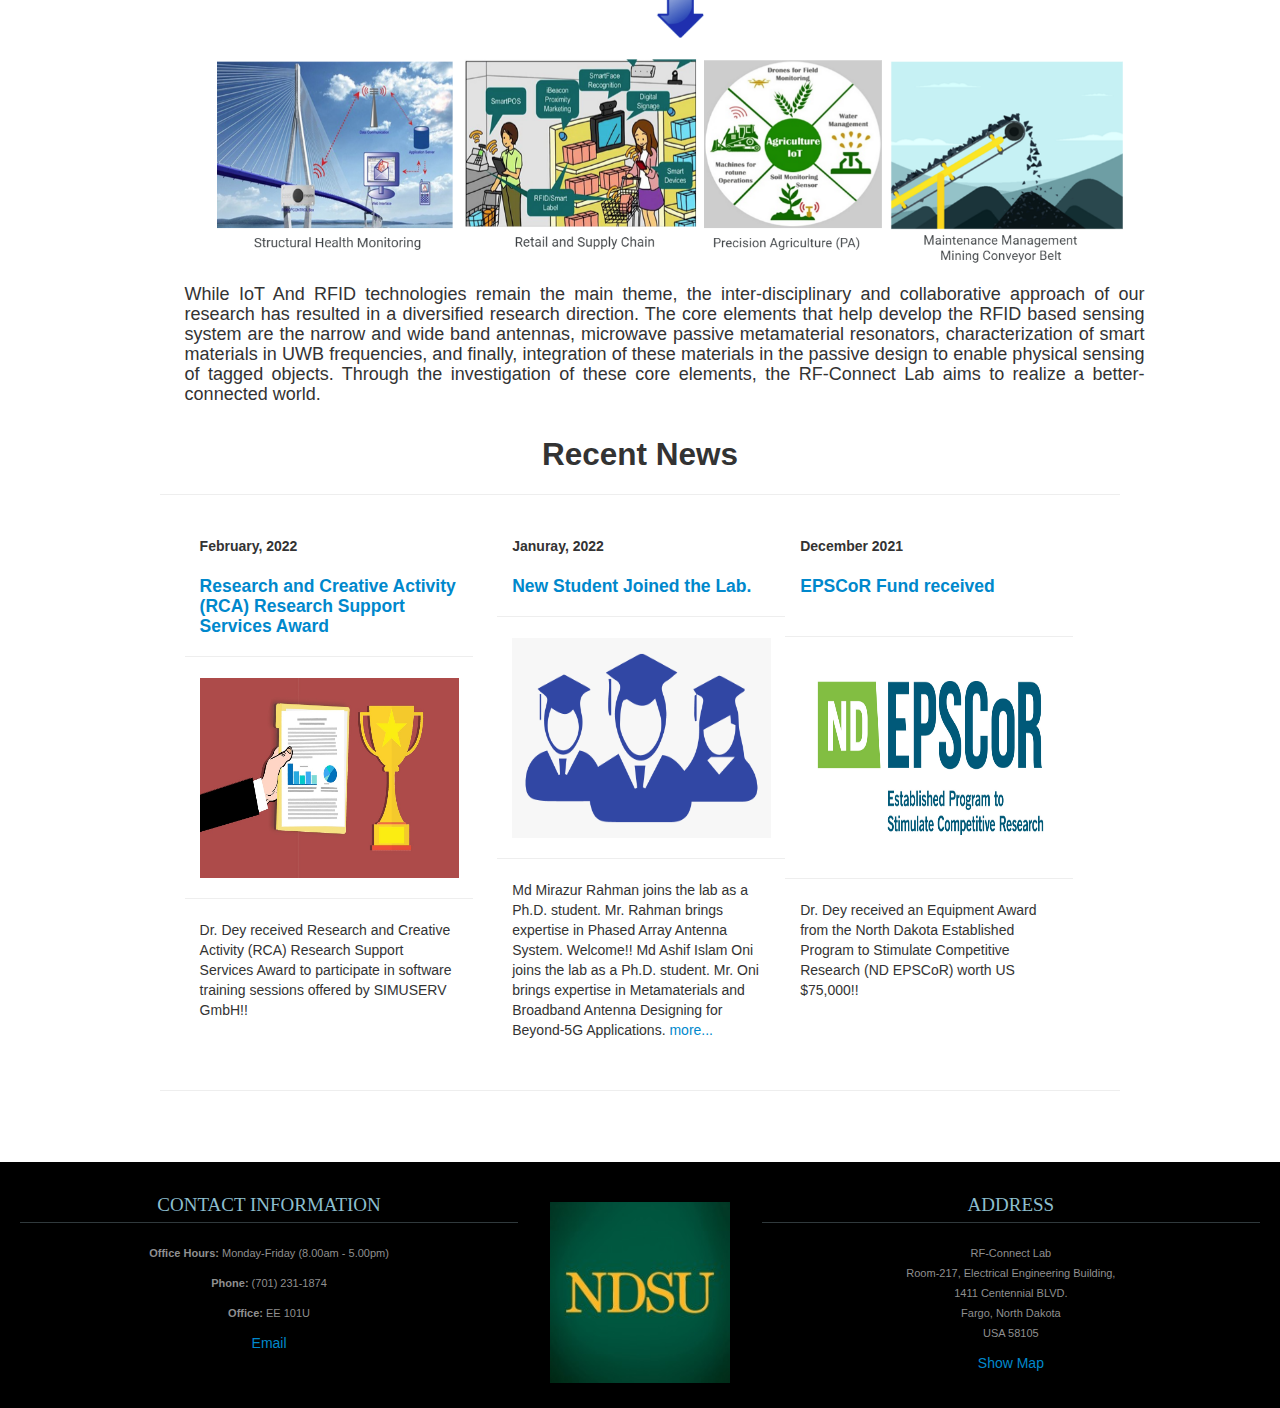
==== commit c115c5fa: "Research Page template added" ====
--- a/index.html
+++ b/index.html
@@ -45,17 +45,14 @@
                             </ul>
                         </li> -->
                         <!-- <li><a href="people.html">People</a></li> -->
-                        <!-- <li><a href="research.html">Research</a></li> -->
+
                         <li><a href="publications.html">Publications</a></li>
                         <li><a href="awards.html">Awards</a></li>
-                        <!-- <li><a href="equipments.html">Lab Setup</a></li> -->
                         <li><a href="news.html">News</a></li>
                         <!-- <li><a href="gallery.html">Gallery</a></li>
                         <li><a href="teaching.html">Teaching</a></li>
                         <li><a href="contact.html">Contact</a></li> -->
-                        <li><a href="#">Research</a></li>
-                        <!-- <li><a href="#">Gallery</a></li> -->
-                        <!-- <li><a href="#">Teaching</a></li> -->
+                        <li><a href="research.html">Research</a></li>
                         <li><a href="#">Contact</a></li>
                      </ul>
                   </div>
@@ -210,7 +207,8 @@
                <div class="span5">
                   <h3>Address</h3>
                   <p>RF-Connect Lab<br>
-                     1340 Administration Ave.<br>
+                     Room-217, Electrical Engineering Building,<br>
+                     1411 Centennial BLVD.<br>
                      Fargo, North Dakota<br>
                      USA 58105
                   </p>
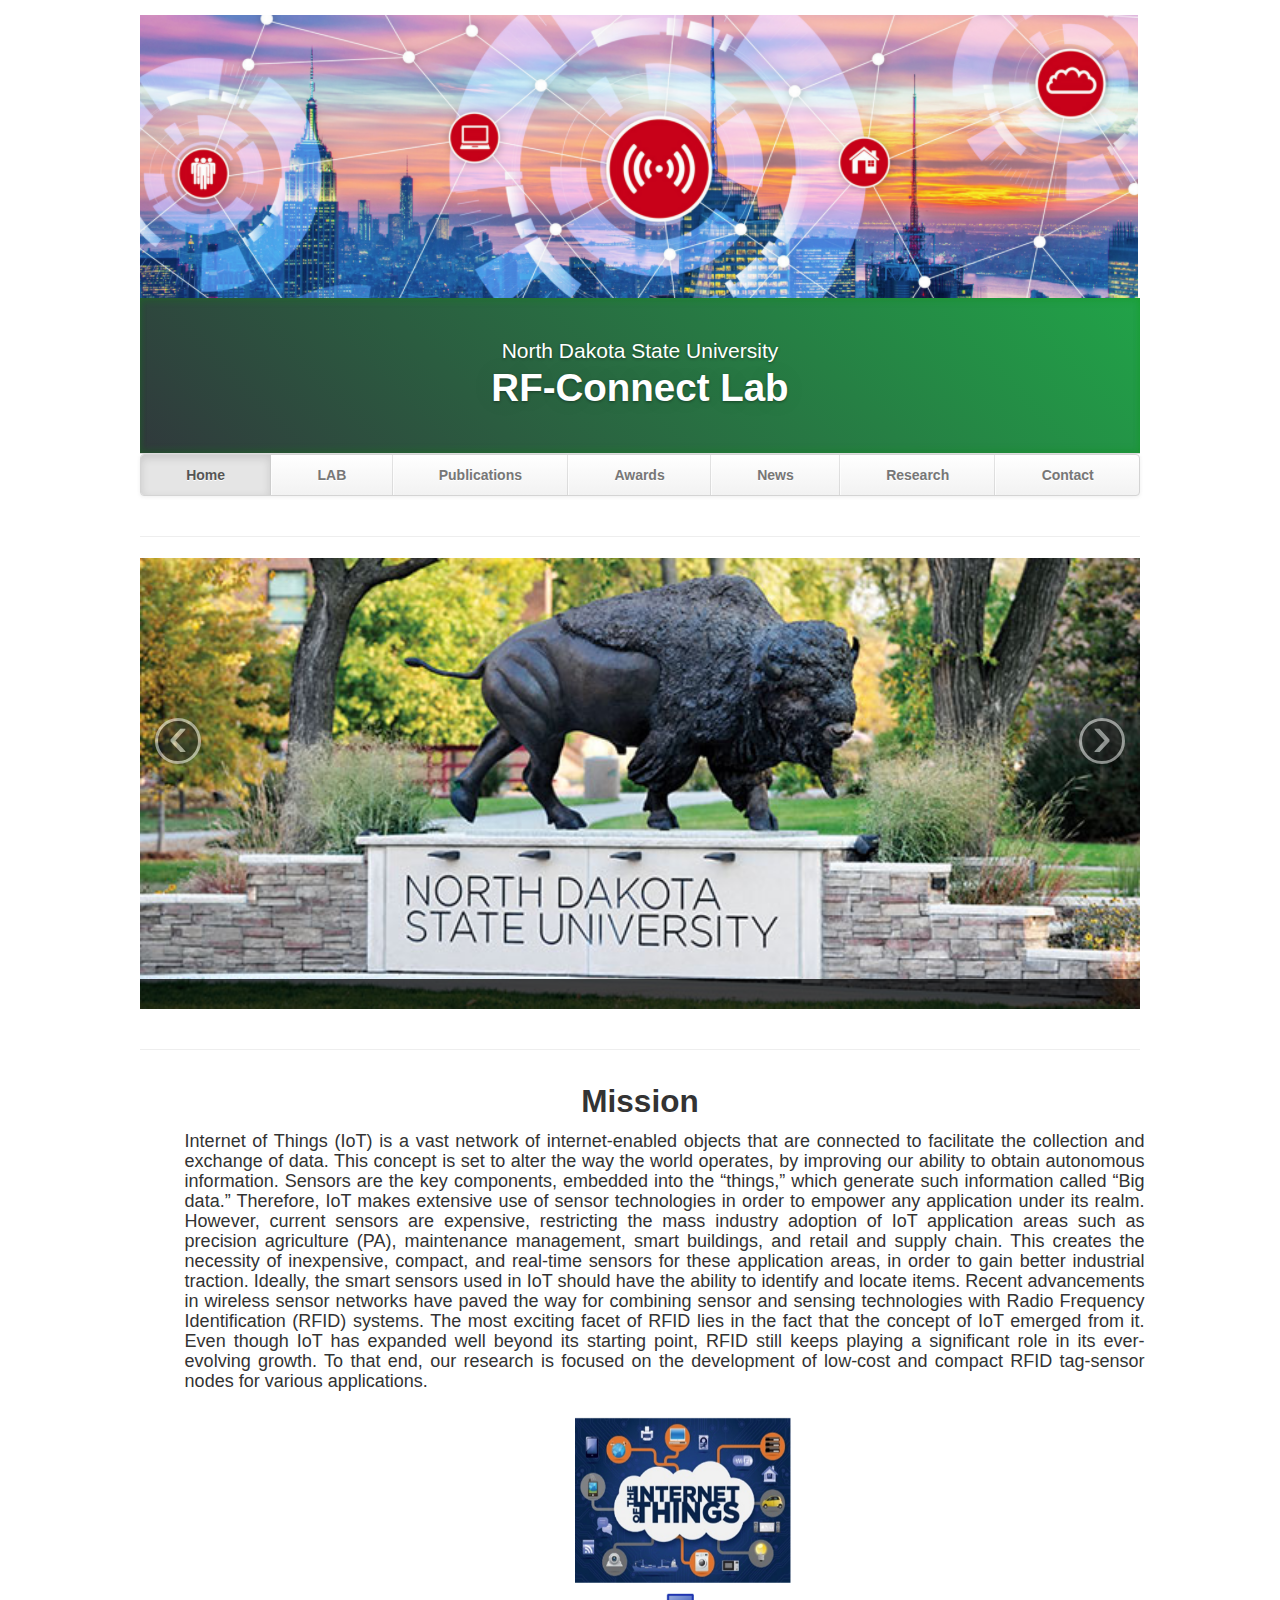
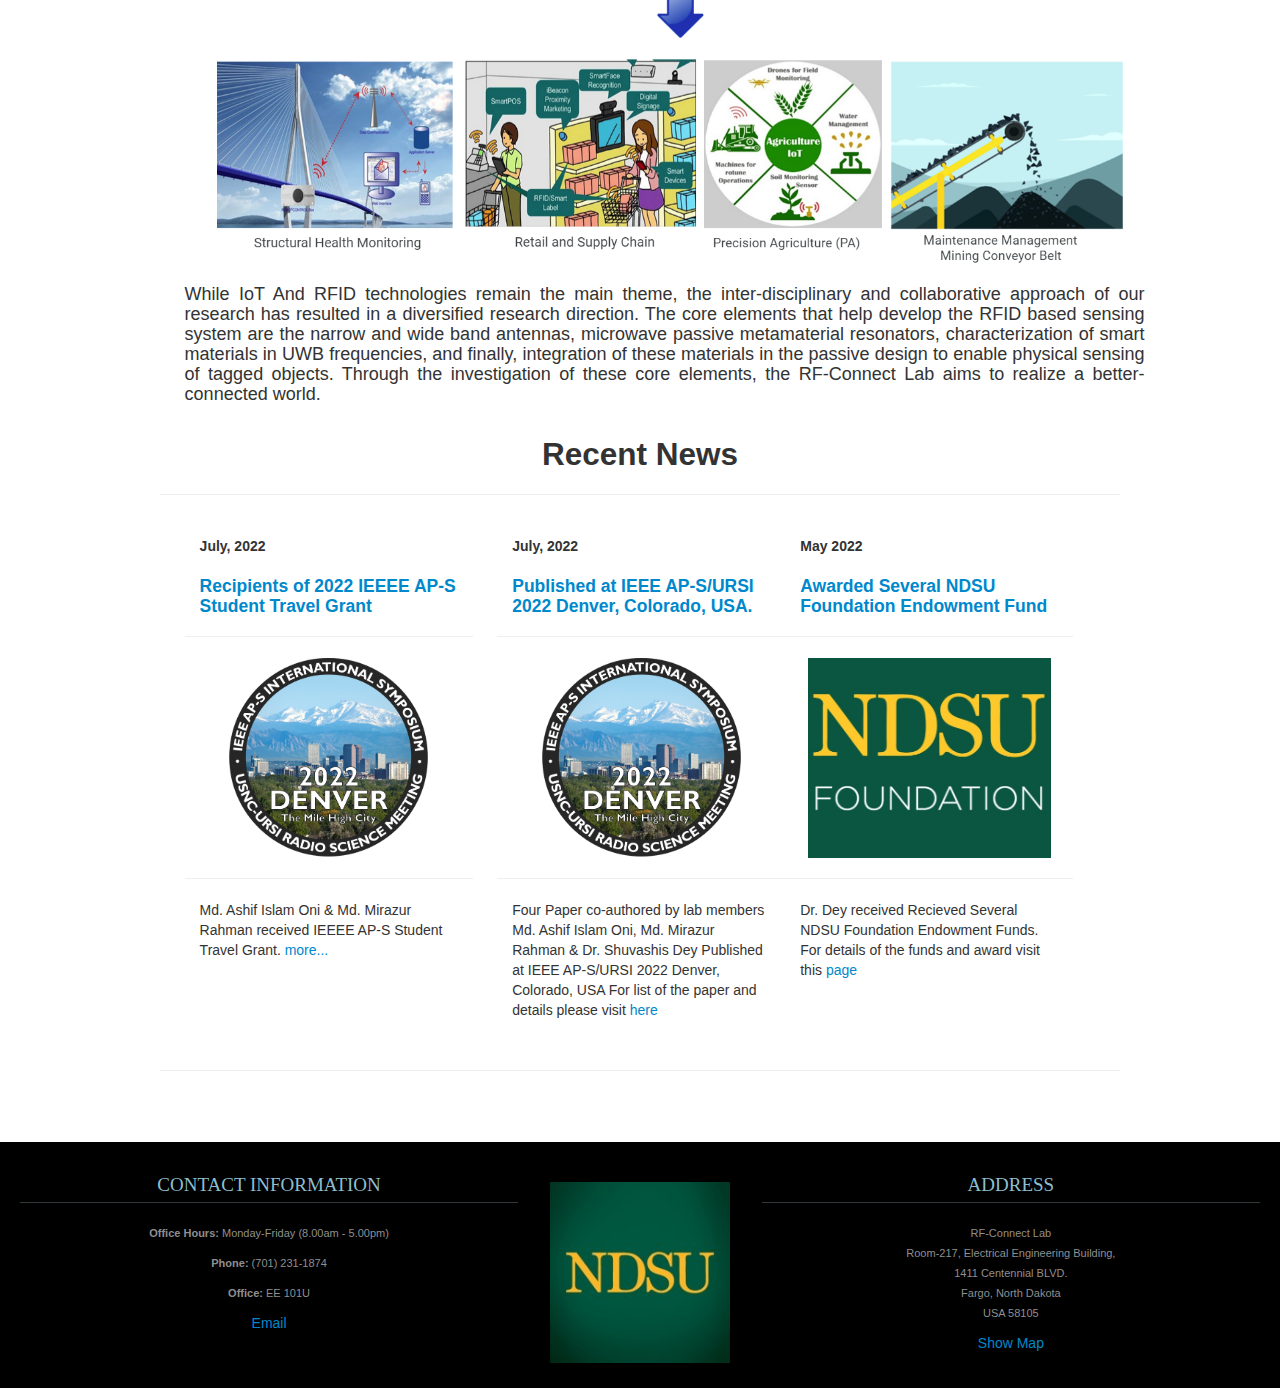
==== commit 08ebbb30: "News Updated" ====
--- a/index.html
+++ b/index.html
@@ -125,64 +125,62 @@
                   <hr>
                </div>
                <div class="span4 feature-item">
-                  <h5> <span class="date"> February, 2022 </span> </h5>
+                  <h5> <span class="date"> July, 2022 </span> </h5>
                   <h4 class="feature-heading">
                      <a href="news.html">
-                        Research and Creative Activity (RCA) Research Support Services Award
+                        Recipients of 2022 IEEEE AP-S Student Travel Grant
                      </a>
                      <br/>
                   </h4>
                   <hr>
                   <div class="centered">
                      <a href="news.html">
-                     <img src="img/research.jpg" alt=""></a>
-                  </div>
-                  <hr>
-                  <p>
-                     Dr. Dey received Research and Creative Activity (RCA) Research Support Services Award to participate in software training sessions offered by SIMUSERV GmbH!!
+                     <img src="img/AP22_Logo.png" alt=""></a>
+                  </div>
+                  <hr>
+                  <p>
+                     Md. Ashif Islam Oni & Md. Mirazur Rahman received IEEEE AP-S Student Travel Grant. <a href="news.html">more...</a>
                   </p>
                   <br/>
                   <br/>
                </div>
                <div class="span4 feature-item">
-                  <h5> <span class="date">Januray, 2022</span> </h5>
+                  <h5> <span class="date">July, 2022</span> </h5>
                   <h4 class="feature-heading">
                      <a href="news.html">
-                     New Student Joined the Lab.
+                        Published at IEEE AP-S/URSI 2022 Denver, Colorado, USA.
                      </a>
                   </h4>
                   <hr>
                   <div class="centered">
                      <a href="news.html">
-                     <img src="img/labstudents.png" alt="">
+                     <img src="img/AP22_Logo.png" alt="">
                      </a>
                   </div>
                   <hr>
                   <p>
-                     Md Mirazur Rahman joins the lab as a Ph.D. student. Mr. Rahman brings expertise in Phased Array Antenna System. Welcome!!
-Md Ashif Islam Oni joins the lab as a Ph.D. student. Mr. Oni brings expertise in Metamaterials and Broadband Antenna Designing for Beyond-5G Applications. <a href="news.html">more...</a>
+                     Four Paper co-authored by lab members Md. Ashif Islam Oni, Md. Mirazur Rahman & Dr. Shuvashis Dey Published at IEEE AP-S/URSI 2022 Denver, Colorado, USA
+For list of the paper and details please visit <a href="publications.html">here</a>
 
                   </p>
                   <br/>
                </div>
                <div class="row-fluid">
                   <div class="span4 feature-item">
-                     <h5> <span class="date">December 2021</span> </h5>
+                     <h5> <span class="date">May 2022</span> </h5>
                      <h4 class="feature-heading">
                         <a href="news.html">
-                           EPSCoR Fund received
-                        <br/>
-                        <br/>
+                           Awarded Several NDSU Foundation Endowment Fund
                         </a>
                      </h4>
                      <hr>
                      <div class="centered">
                         <a href="news.html">
-                        <img src="img/EPSCORLogoFullWhiteBorder.jpg" alt=""></a>
+                        <img src="img/ndsufoundation.jpg" alt=""></a>
                      </div>
                      <hr>
                      <p> 
-                        Dr. Dey received an Equipment Award from the North Dakota Established Program to Stimulate Competitive Research (ND EPSCoR) worth US $75,000!!
+                        Dr. Dey received Recieved Several NDSU Foundation Endowment Funds. For details of the funds and award visit this <a href="awards.html">page</a>
                      </p>
                      <br/>					
                   </div>
